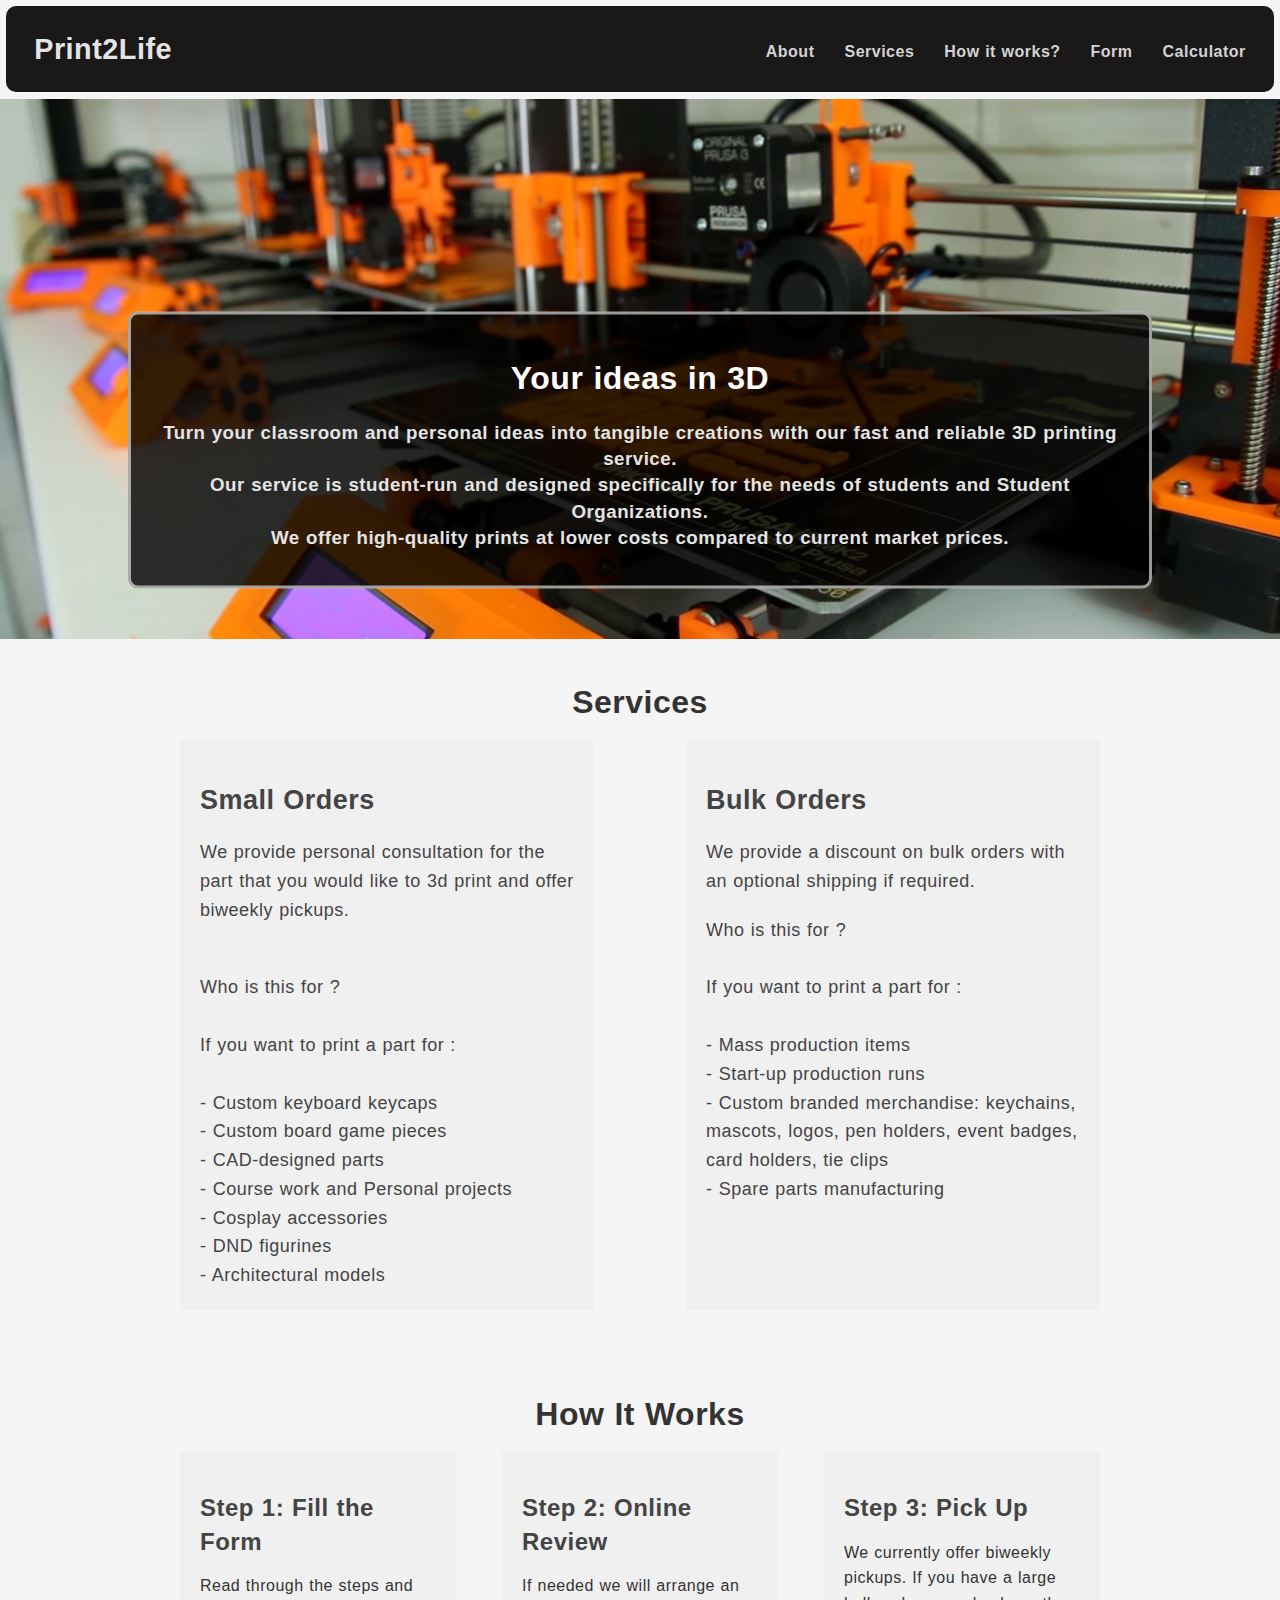
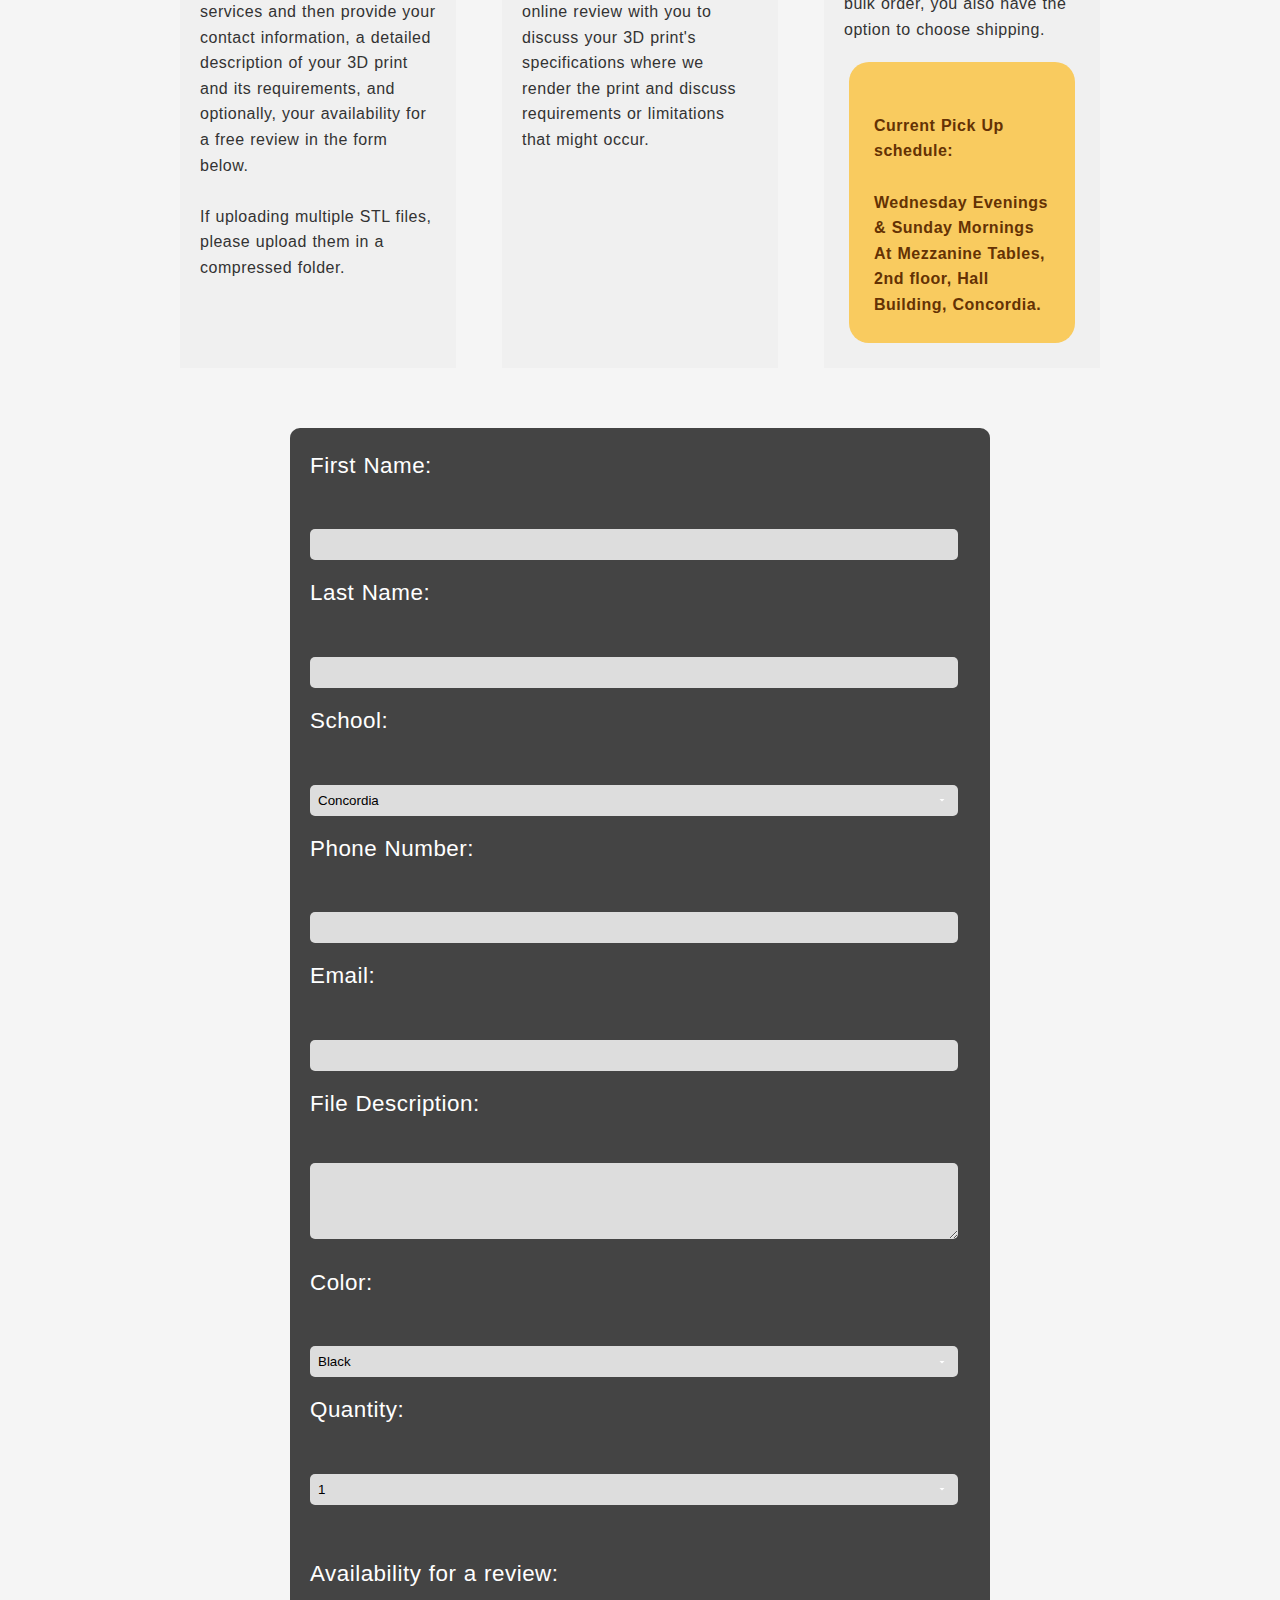
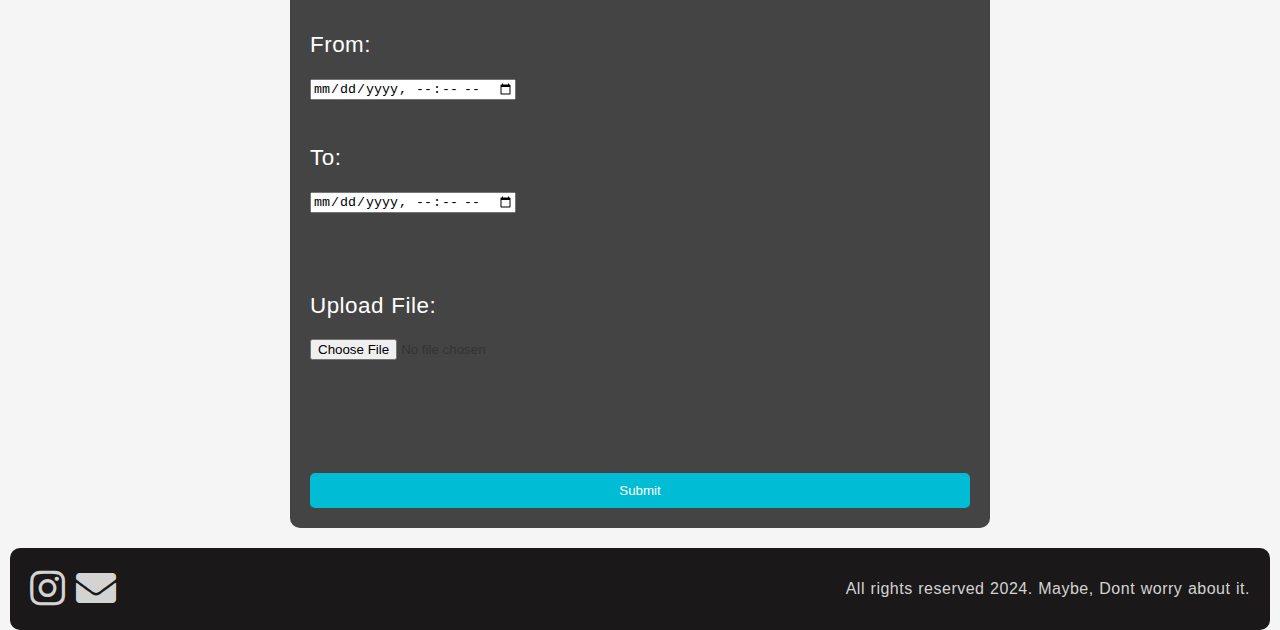
==== index.html @ 060867f3 "added letter spacing , fixed calculator algorithm" ====
<!DOCTYPE html>
<html>
  <head>
    <link rel="stylesheet" href="styles.css" />
    <link
      rel="stylesheet"
      href="https://cdnjs.cloudflare.com/ajax/libs/font-awesome/5.15.4/css/all.min.css"
    />
    <link
      style="border-radius: 20px"
      rel="icon"
      type="image/x-icon"
      href="/icon.png"
    />
    <title>Print2Life</title>
  </head>
  <body>
    <header class="header">
      <h1 class="logo"><a href="">Print2Life</a></h1>
      <ul class="main-nav">
        <li><a href="index.html#about">About</a></li>
        <li><a href="index.html#services">Services</a></li>
        <li><a href="index.html#how-it-works">How it works?</a></li>
        <li><a href="index.html#formfin">Form</a></li>
        <li><a href="calculator.html">Calculator</a></li>
      </ul>
    </header>

    <div class="bg-image" id="about"></div>

    <div class="bg-text">
      <h1 style="color: white">Your ideas in 3D</h1>
      <h3>
        Turn your classroom and personal ideas into tangible creations with our
        fast and reliable 3D printing service.
        <br />
        Our service is student-run and designed specifically for the needs of
        students and Student Organizations.
        <br />
        We offer high-quality prints at lower costs compared to current market
        prices.
      </h3>
    </div>

    <!-- add link to form-->
    <div class="container1" id="services">
      <h1 class="title">Services</h1>
      <div class="services-container">
        <div class="service">
          <h2>Small Orders</h2>
          <p class="service-para">
            We provide personal consultation for the part that you would like to
            3d print and offer biweekly pickups.
            <br /><br />
          </p>
          Who is this for ?<br /><br />
          If you want to print a part for :
<br><br>
          <ul>
            <li>- Custom keyboard keycaps</li>
            <li>- Custom board game pieces</li>
            <li>- CAD-designed parts</li>
            <li>- Course work and Personal projects</li>
            <li>- Cosplay accessories</li>
            <li>- DND figurines</li>
            <li>- Architectural models</li>
          </ul>
        </div>
        <div class="service">
          <h2>Bulk Orders</h2>
          <p class="service-para">
            We provide a discount on bulk orders with an optional shipping if
            required.
            <br />
          </p>
          Who is this for ?<br /><br />
          If you want to print a part for :
<br><br>
          <ul>
            <li>- Mass production items</li>
            <li>- Start-up production runs</li>
            <li>- Custom branded merchandise: keychains, mascots, logos, pen holders, event badges, card holders, tie clips</li>
            <li>- Spare parts manufacturing</li>
          </ul>
        </div>
      </div>
    </div>

    <div class="container2" id="how-it-works">
      <h1 class="title">How It Works</h1>
      <div class="steps-container">
        <div class="step">
          <h2>Step 1: Fill the Form</h2>
          <p class="step-para">
            Read through the steps and services and then provide your contact
            information, a detailed description of your 3D print and its
            requirements, and optionally, your availability for a free review in
            the form below. <br /><br />
            If uploading multiple STL files, please upload them in a compressed
            folder.
          </p>
        </div>
        <div class="step">
          <h2>Step 2: Online Review</h2>
          <p class="step-para">
            If needed we will arrange an online review with you to discuss your
            3D print's specifications where we render the print and discuss
            requirements or limitations that might occur.
          </p>
        </div>

        <div class="step">
          <h2>Step 3: Pick Up</h2>
          <p class="step-para">
            We currently offer biweekly pickups. If you have a large bulk order,
            you also have the option to choose shipping.
            <br />
          </p>

          <div class="pickup-hours">
            <br />
            Current Pick Up schedule:
            <br />
            <br />
            Wednesday Evenings
            <br />
            & Sunday Mornings
            <br />
            At Mezzanine Tables, 2nd floor, Hall Building, Concordia.
          </div>
        </div>
      </div>
    </div>

    <form
      action="https://formsubmit.co/emailpassthrough3@gmail.com"
      method="POST"
      enctype="multipart/form-data"
      id="formfin"
    >
      <label for="first_name">First Name:</label><br />
      <input type="text" id="first_name" name="first_name" required /><br />

      <label for="last_name">Last Name:</label><br />
      <input type="text" id="last_name" name="last_name" required /><br />

      <label for="school">School:</label><br />
      <select id="school" name="school" required>
        <option value="Concordia">Concordia</option>
        <option value="Mcgill">McGill</option>
        <option value="UDEM">UDEM</option>
        <option value="Other">Other</option>
        <option value="Not a student">Not a student</option></select
      ><br />

      <label for="phone">Phone Number:</label><br />
      <input type="tel" id="phone" name="phone" required /><br />

      <label for="email">Email:</label><br />
      <input type="email" id="email" name="email" required /><br />

      <label for="file_description">File Description:</label><br />
      <textarea
        id="file_description"
        name="file_description"
        rows="4"
      ></textarea
      ><br />

      <label for="color">Color:</label><br />
      <select id="color" name="color" required>
        <option value="Black">Black</option>
        <option value="White">White</option></select
      ><br />

      <label for="quantity">Quantity:</label><br />
      <select id="quantity" name="quantity" required>
        <option value="1">1</option>
        <option value="2">2</option>
        <option value="3">3</option>
        <option value="4">4</option>
        <option value="5">5</option>
        <!-- Add more options as needed --></select
      ><br />
      <br />
      <label for="time_slot_from">
        Availability for a review: <br /><br />From:</label
      >
      <input
        type="datetime-local"
        id="time_slot_from"
        name="time_slot_from"
        required
      /><br />
      <br />

      <label for="time_slot_to">To:</label>
      <input
        type="datetime-local"
        id="time_slot_to"
        name="time_slot_to"
        required
      /><br />
      <br /><br />
      <label for="file_upload">Upload File:</label>
      <input type="file" id="file_upload" name="file_upload" /><br />

      <br /><br /><br />
      <button type="submit">Submit</button>
    </form>

    <footer>
      <div class="footer-container">
        <div class="social-icons">
          <!--
          <a href="https://www.facebook.com/yourpage" target="_blank"
            ><i class="fab fa-facebook-square"></i
          ></a>

          <a href="https://www.linkedin.com/company/yourcompany" target="_blank"
            ><i class="fab fa-linkedin"></i
          ></a>
         -->
          <a href="https://www.instagram.com/print_2_life/" target="_blank"
            ><i class="fab fa-instagram"></i
          ></a>

          <a href="mailto:print2life2024@gmail.com"
            ><i class="fas fa-envelope"></i
          ></a>
        </div>
        <div class="additional-info">
          <p>All rights reserved 2024. Maybe, Dont worry about it.</p>
        </div>
      </div>
    </footer>
  </body>
</html>
---- styles.css ----
body,
html {
  height: 100%;
  margin: 0;
  font:sans-serif;
}


body {
  line-height: 1.6; /* Adjusts line spacing */
  letter-spacing: 0.5px; /* Adjusts letter spacing */
  word-spacing: 0.65px; /* Adjusts word spacing */
  font-family: Arial, sans-serif; /* Sets a default font */
}

/* Specific styles for headers */
h1, h2, h3 {
  line-height: 1.4;
  margin-bottom: 15px; /* Adds space below headers */
}

h1 {
  letter-spacing: 0.5px;
}

h2, h3 {
  letter-spacing: 0.5px;
}

/* Paragraph styles */
p, .service-para, .step-para {
  margin-bottom: 20px; /* Adds space below paragraphs */
}


.result{
  padding: 50px;
}
ul {
  list-style-type: disc; /* Ensures bullets are displayed */
  margin-left: 20px; /* Adds some indentation for better readability */
}

* {
  box-sizing: border-box;
}
ul {
  margin: 0;
  padding: 0;
  list-style: none;
}

.pickup-hours {
  background-color: #feb408a0;
  border-radius: 20px;
  margin: 5px;
  padding: 25px;
  font-weight: 900;
  color: rgb(100, 50, 4);
  max-width: 400px;
}

.container1 {
  max-width: 960px;
  margin: 0 auto;
  padding: 20px;
}

.title {
  text-align: center;
}

.services-container {
  display: flex;
  justify-content: space-between;
  flex-wrap: wrap;
}
h2 {
  color: #444;
}
.service {
  width: 45%;
  background-color: #f0f0f0;
  color: #444;
  font-size: 18px;
  padding: 20px;
  margin-bottom: 20px;
}

.container2 {
  max-width: 960px;
  margin: 0 auto;
  padding: 20px;
}

.title {
  text-align: center;
}

.steps-container {
  display: flex;
  justify-content: space-between;
  flex-wrap: wrap;
}

.step {
  width: 30%;
  background-color: #f0f0f0;
  padding: 20px;
  margin-bottom: 20px;
}

.step-para {
  margin-top: 10px;
  
}

@media screen and (max-width: 1200px) {
  .step {
    width: 100%;
    font-size: 125%;
  }
  body {
    font-size: 125%;
  }
  form {
    font-size: 140%;
  }
}

@media screen and (max-width: 1200px) {
  .service {
    width: 100%;
    font-size: 125%;
  }
  body {
    font-size: 125%;
  }
  form {
    font-size: 140%;
  }
}

h3,
a {
  color: #e4e4e4;
}

a {
  text-decoration: none;
}
/* Footer */

.footer-container {
  display: flex;
  justify-content: space-between;
  align-items: center;
  background-color: #1a1818;
  padding: 20px;
  border-radius: 10px;
  margin: 10px;
}

.social-icons {
  display: flex;
}

.social-icons a {
  margin-right: 10px;
}

.additional-info {
  color: #d3d3d3;
}

.footer-container p {
  margin: 5px 0;
}

.social-icons i {
  font-size: 40px; /* Increase font size for bigger icons */
  color: #d3d3d3;
}

.footer-container a {
  text-decoration: none;
  color: #d3d3d3;
}

.footer-container a:hover {
  color: #b6c0cc;
}

/* NavBar */

.logo {
  margin: 0;
  font-size: 1.8em;
}

.main-nav {
  margin-top: 5px;
}
.logo a,
.main-nav a {
  padding: 10px 15px;
  text-align: center;
  display: block;
}

.main-nav a {
  color: #d3d3d3;
  font-size: 1em;
  font-weight: bold;
}

.main-nav a:hover {
  color: #b6c0cc;
}

.header {
  background-color: #1a1818;
  border-radius: 10px;
  padding: 1%;
  margin: 0.5%;
}

/*About page*/

.bg-image {
  /* The image used */
  background-image: url("./about-bg.png");



  /* Full height */
  height: 60%;

  /* Center and scale the image nicely */
  background-position: center;
  background-repeat: no-repeat;
  background-size: cover;
}

.bg-text {
  background-color: rgb(0, 0, 0); /* Fallback color */
  background-color: rgba(0, 0, 0, 0.8); /* Black w/opacity/see-through */
  color: rgba(255, 255, 255, 0.424);
  font-weight: bold;
  border-radius: 10px;
  border: 3px solid #f1f1f1a2;
  position: absolute;
  top: 50%;
  left: 50%;
  transform: translate(-50%, -50%);
  z-index: 2;
  width: 80%;
  padding: 20px;
  text-align: center;
}

/* Services */

.services {
  background-color: rgb(128, 240, 240);
  height: 400px;
  color: rgba(255, 255, 255, 0.424);
}

.container {
  display: flex;
  flex-wrap: wrap;
}
.box {
  flex: 1; /* Equal width for all boxes */
  height: 200px; /* Adjust height as needed */
  margin: 10px; /* Adjust spacing between boxes */
  background-color: #ccc;
  display: flex; /* To center text */
  justify-content: center; /* Center horizontally */
  align-items: center; /* Center vertically */
}

.how-it-works {
  background-color: rgb(128, 240, 163);
  height: 400px;
}

.form {
  background-color: rgb(175, 128, 240);
  height: 400px;
}

.contact-us {
  background-color: rgb(240, 186, 128);
  height: 200px;
}

/* ================================= 
  Media Queries
==================================== */

@media (min-width: 769px) {
  .header,
  .main-nav {
    display: flex;
  }
  .header {
    flex-direction: column;
    align-items: center;
    .header {
      width: 80%;
      margin: 0 auto;
      max-width: 1150px;
    }
  }
  form{
    font-size: 140%;
  }
}

@media (min-width: 1025px) {
  .header {
    flex-direction: row;
    justify-content: space-between;
  }
}

body {
  font-family: Arial, sans-serif;
  background-color: #f5f5f5; /* Off-white background */
  color: #333; /* Dark grey text */
  margin: 0;
  padding: 0;
}

form {
  min-width: 450px;
  max-width: 700px;
  margin: 20px auto;
  padding: 20px;
  background-color: #444; /* Dark grey form background */
  height: auto;
  border-radius: 10px;
}

form label {
  display: block;
  margin-bottom: 5px;
  color: #fff; /* White labels */
}

form input[type="text"],
form input[type="email"],
form input[type="tel"],
form select,
form textarea {
  width: calc(100% - 12px);
  padding: 8px;
  margin-bottom: 15px;
  border: none;
  border-radius: 5px;
  background-color: #ddd; /* Light grey input background */
}

form select {
  appearance: none;
  -webkit-appearance: none;
  -moz-appearance: none;
  background-image: url("data:image/svg+xml;charset=utf-8,%3Csvg xmlns='http://www.w3.org/2000/svg' width='12' height='12' viewBox='0 0 24 24' fill='%23ffffff'%3E%3Cpath d='M7 10l5 5 5-5z'/%3E%3C/svg%3E");
  background-repeat: no-repeat;
  background-position: right 10px center;
}

form textarea {
  resize: vertical;
}

form input[type="file"] {
  width: calc(100% - 8px);
}

form button {
  display: block;
  width: 100%;
  padding: 10px;
  border: none;
  border-radius: 5px;
  background-color: #00bcd4; /* Cyan button color */
  color: #fff; /* White button text */
  cursor: pointer;
}

form button:hover {
  background-color: #0097a7; /* Darker cyan on hover */
}

.g-recaptcha {
  margin-bottom: 15px;
}
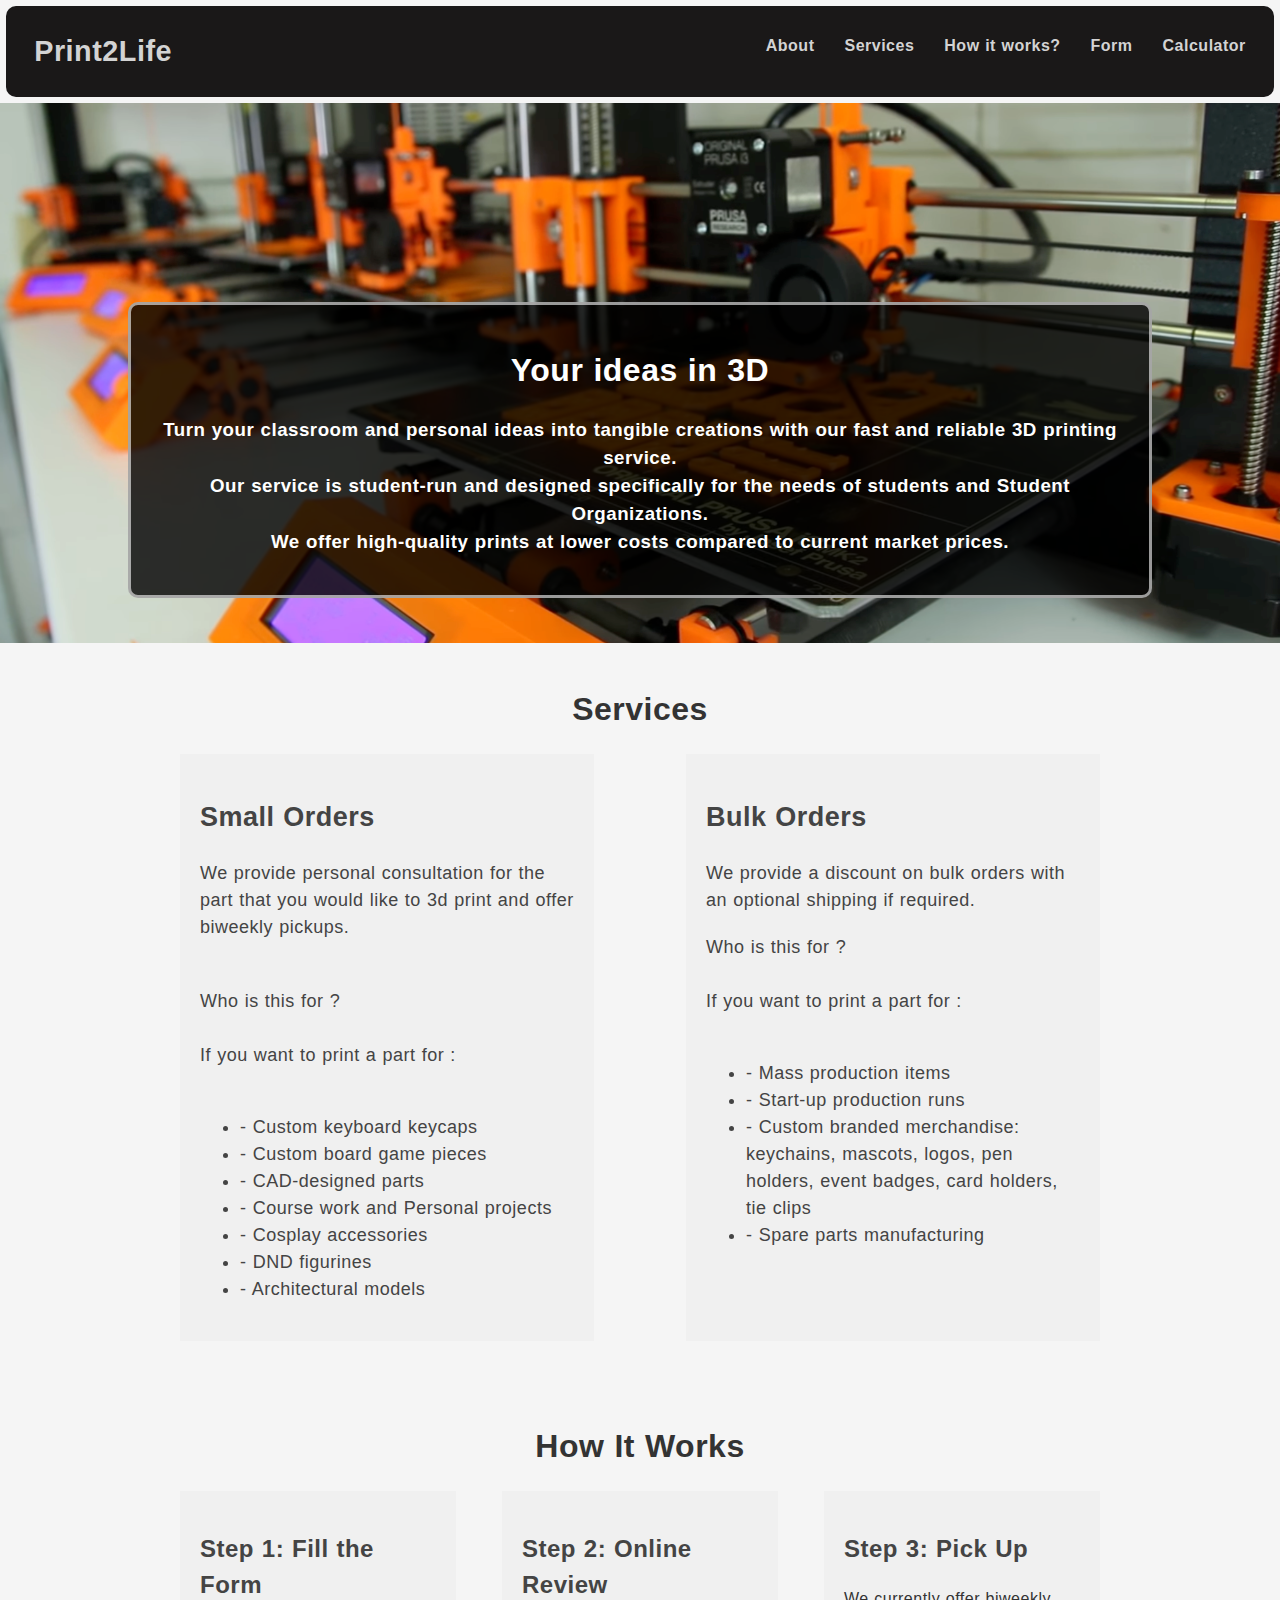
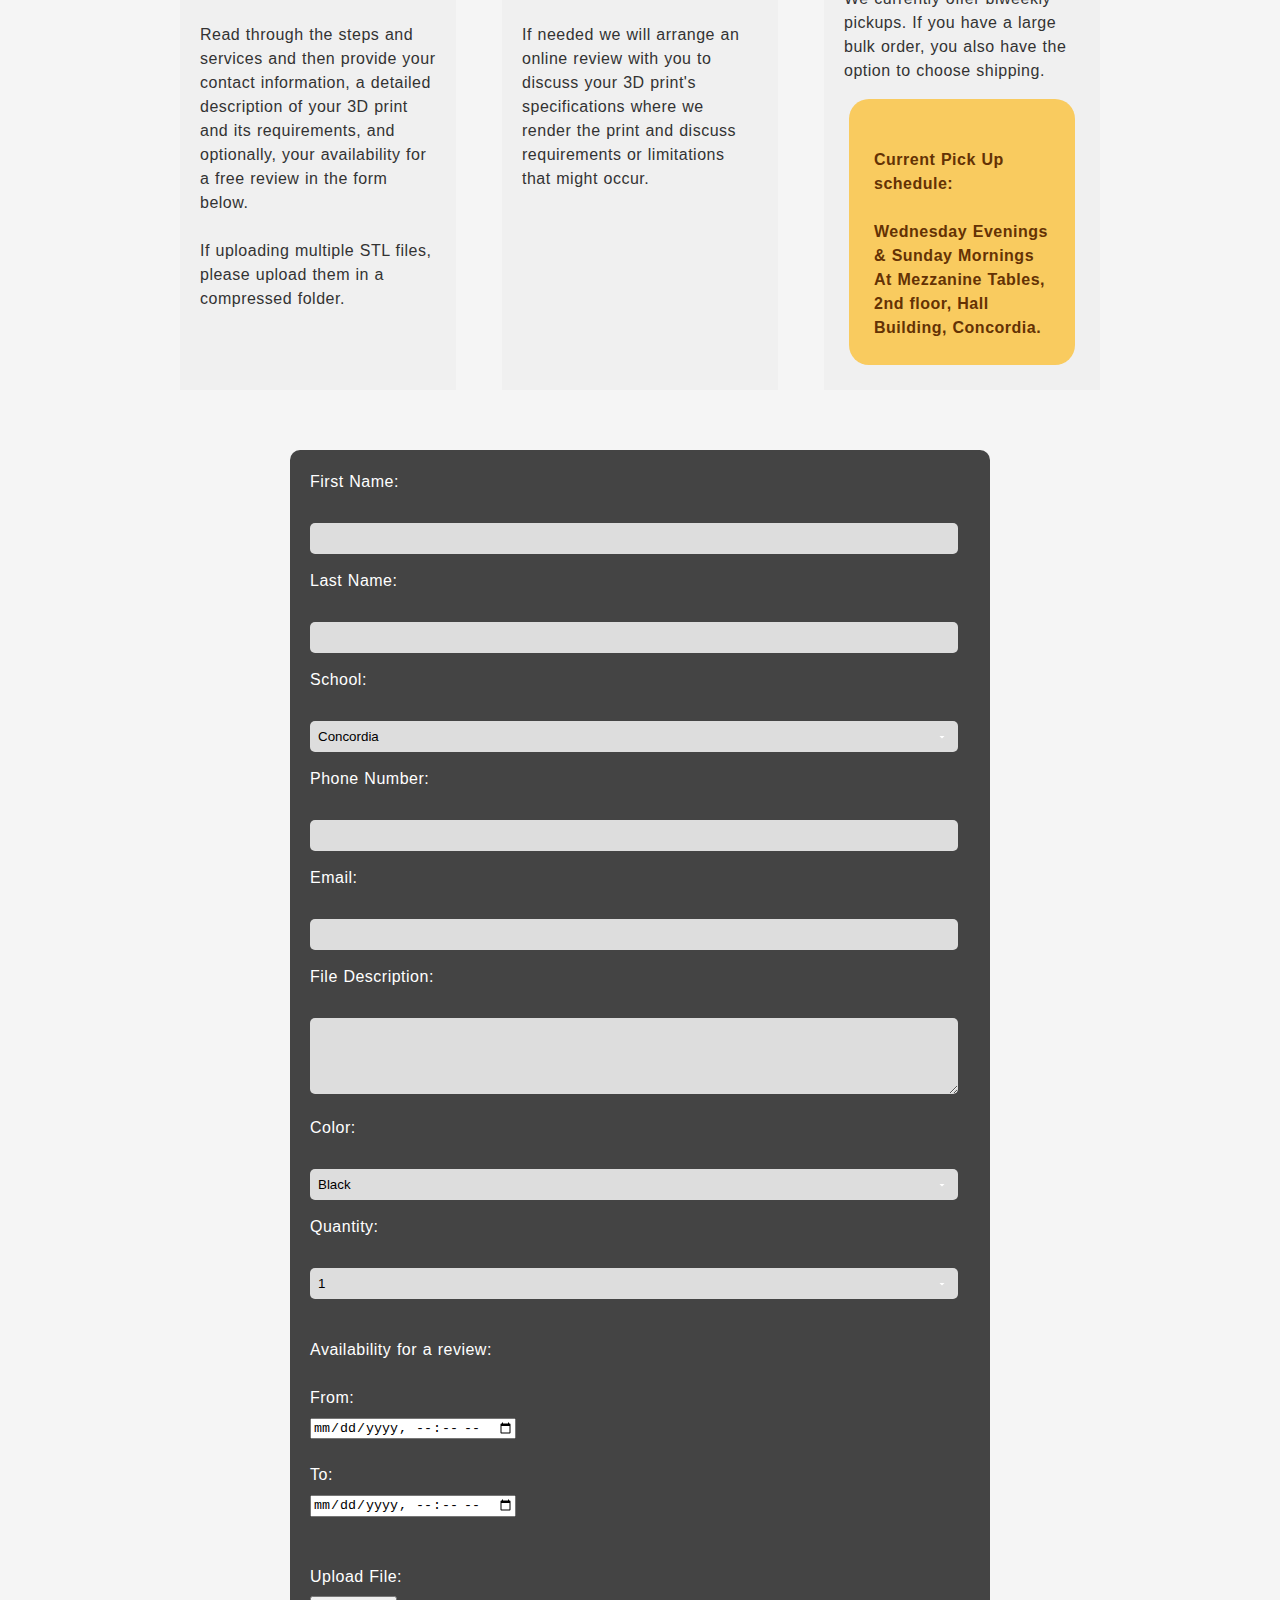
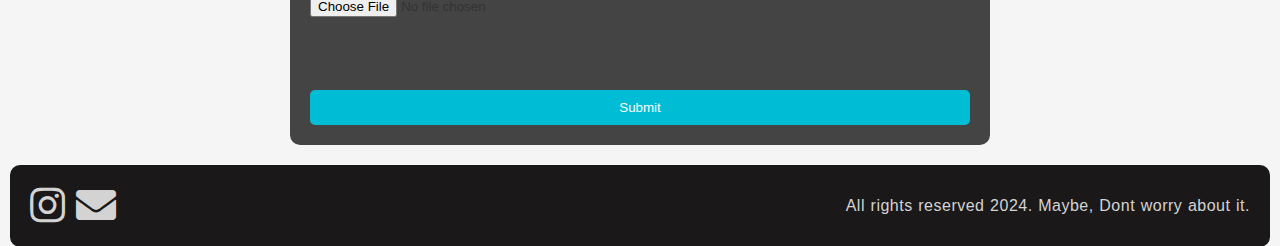
==== commit 63c50f07: "fixed everything bruh" ====
--- a/index.html
+++ b/index.html
@@ -17,7 +17,7 @@
   <body>
     <header class="header">
       <h1 class="logo"><a href="">Print2Life</a></h1>
-      <ul class="main-nav">
+      <ul class="main-nav" id="navbar-list">
         <li><a href="index.html#about">About</a></li>
         <li><a href="index.html#services">Services</a></li>
         <li><a href="index.html#how-it-works">How it works?</a></li>
@@ -30,7 +30,7 @@
 
     <div class="bg-text">
       <h1 style="color: white">Your ideas in 3D</h1>
-      <h3>
+      <h3 id="intro-para">
         Turn your classroom and personal ideas into tangible creations with our
         fast and reliable 3D printing service.
         <br />
--- a/styles.css
+++ b/styles.css
@@ -1,53 +1,204 @@
+/* Reset and global styles */
+*,
+*::before,
+*::after {
+  box-sizing: border-box;
+}
+
+#intro-para{
+  color: white;
+}
+
+#navbar-list{
+  list-style-type: none;
+}
+
+#calculator-form{
+  min-width: 400px;
+  padding: 50px;
+}
+
+.result{
+  padding: 20px;
+}
+
 body,
 html {
   height: 100%;
   margin: 0;
-  font:sans-serif;
-}
-
-
-body {
-  line-height: 1.6; /* Adjusts line spacing */
-  letter-spacing: 0.5px; /* Adjusts letter spacing */
-  word-spacing: 0.65px; /* Adjusts word spacing */
-  font-family: Arial, sans-serif; /* Sets a default font */
-}
-
-/* Specific styles for headers */
-h1, h2, h3 {
-  line-height: 1.4;
-  margin-bottom: 15px; /* Adds space below headers */
-}
-
-h1 {
+  font-family: Arial, sans-serif;
+  line-height: 1.5;
   letter-spacing: 0.5px;
-}
-
-h2, h3 {
-  letter-spacing: 0.5px;
-}
-
-/* Paragraph styles */
-p, .service-para, .step-para {
-  margin-bottom: 20px; /* Adds space below paragraphs */
-}
-
-
-.result{
-  padding: 50px;
-}
-ul {
-  list-style-type: disc; /* Ensures bullets are displayed */
-  margin-left: 20px; /* Adds some indentation for better readability */
-}
-
-* {
-  box-sizing: border-box;
-}
-ul {
+  word-spacing: 0.65px;
+  background-color: #f5f5f5;
+  color: #333;
+}
+
+/* Header */
+.header {
+  background-color: #1a1818;
+  border-radius: 10px;
+  padding: 1%;
+  margin: 0.5%;
+  display: flex;
+  justify-content: space-between;
+  align-items: center;
+}
+
+.logo {
   margin: 0;
-  padding: 0;
-  list-style: none;
+  font-size: 1.8em;
+}
+
+.logo a,
+.main-nav a {
+  padding: 10px 15px;
+  text-align: center;
+  display: block;
+  color: #d3d3d3;
+  font-size: 1em;
+  font-weight: bold;
+  text-decoration: none;
+}
+
+.main-nav a:hover {
+  color: #b6c0cc;
+}
+
+/* Main Navigation */
+.main-nav {
+  margin-top: 5px;
+  display: flex;
+}
+
+/* Footer */
+.footer-container {
+  display: flex;
+  justify-content: space-between;
+  align-items: center;
+  background-color: #1a1818;
+  padding: 20px;
+  border-radius: 10px;
+  margin: 10px;
+}
+
+.social-icons {
+  display: flex;
+}
+
+.social-icons a {
+  margin-right: 10px;
+  color: #d3d3d3;
+  text-decoration: none;
+}
+
+.social-icons a:hover {
+  color: #b6c0cc;
+}
+
+.additional-info {
+  color: #d3d3d3;
+}
+
+.footer-container p {
+  margin: 5px 0;
+}
+
+.social-icons i {
+  font-size: 40px;
+  color: #d3d3d3;
+}
+
+.footer-container a {
+  text-decoration: none;
+  color: #d3d3d3;
+}
+
+.footer-container a:hover {
+  color: #b6c0cc;
+}
+
+/* About Section */
+.bg-image {
+  background-image: url("./about-bg.png");
+  height: 60%;
+  background-position: center;
+  background-repeat: no-repeat;
+  background-size: cover;
+}
+
+.bg-text {
+  background-color: rgba(0, 0, 0, 0.8);
+  color: rgba(255, 255, 255, 0.424);
+  font-weight: bold;
+  border-radius: 10px;
+  border: 3px solid #f1f1f1a2;
+  position: absolute;
+  top: 50%;
+  left: 50%;
+  transform: translate(-50%, -50%);
+  z-index: 2;
+  width: 80%;
+  padding: 20px;
+  text-align: center;
+}
+
+/* Container Styles */
+.container1,
+.container2 {
+  max-width: 960px;
+  margin: 0 auto;
+  padding: 20px;
+}
+
+.title {
+  text-align: center;
+}
+
+/* Services */
+.services-container {
+  display: flex;
+  justify-content: space-between;
+  flex-wrap: wrap;
+}
+
+.service {
+  width: 45%;
+  background-color: #f0f0f0;
+  color: #444;
+  font-size: 18px;
+  padding: 20px;
+  margin-bottom: 20px;
+}
+
+.service h2 {
+  color: #444;
+}
+
+.service-para {
+  margin-bottom: 20px;
+}
+
+/* How It Works Section */
+.steps-container {
+  display: flex;
+  justify-content: space-between;
+  flex-wrap: wrap;
+}
+
+.step {
+  width: 30%;
+  background-color: #f0f0f0;
+  padding: 20px;
+  margin-bottom: 20px;
+}
+
+.step h2 {
+  color: #444;
+}
+
+.step-para {
+  margin-top: 10px;
 }
 
 .pickup-hours {
@@ -60,294 +211,20 @@
   max-width: 400px;
 }
 
-.container1 {
-  max-width: 960px;
-  margin: 0 auto;
-  padding: 20px;
-}
-
-.title {
-  text-align: center;
-}
-
-.services-container {
-  display: flex;
-  justify-content: space-between;
-  flex-wrap: wrap;
-}
-h2 {
-  color: #444;
-}
-.service {
-  width: 45%;
-  background-color: #f0f0f0;
-  color: #444;
-  font-size: 18px;
-  padding: 20px;
-  margin-bottom: 20px;
-}
-
-.container2 {
-  max-width: 960px;
-  margin: 0 auto;
-  padding: 20px;
-}
-
-.title {
-  text-align: center;
-}
-
-.steps-container {
-  display: flex;
-  justify-content: space-between;
-  flex-wrap: wrap;
-}
-
-.step {
-  width: 30%;
-  background-color: #f0f0f0;
-  padding: 20px;
-  margin-bottom: 20px;
-}
-
-.step-para {
-  margin-top: 10px;
-  
-}
-
-@media screen and (max-width: 1200px) {
-  .step {
-    width: 100%;
-    font-size: 125%;
-  }
-  body {
-    font-size: 125%;
-  }
-  form {
-    font-size: 140%;
-  }
-}
-
-@media screen and (max-width: 1200px) {
-  .service {
-    width: 100%;
-    font-size: 125%;
-  }
-  body {
-    font-size: 125%;
-  }
-  form {
-    font-size: 140%;
-  }
-}
-
-h3,
-a {
-  color: #e4e4e4;
-}
-
-a {
-  text-decoration: none;
-}
-/* Footer */
-
-.footer-container {
-  display: flex;
-  justify-content: space-between;
-  align-items: center;
-  background-color: #1a1818;
-  padding: 20px;
-  border-radius: 10px;
-  margin: 10px;
-}
-
-.social-icons {
-  display: flex;
-}
-
-.social-icons a {
-  margin-right: 10px;
-}
-
-.additional-info {
-  color: #d3d3d3;
-}
-
-.footer-container p {
-  margin: 5px 0;
-}
-
-.social-icons i {
-  font-size: 40px; /* Increase font size for bigger icons */
-  color: #d3d3d3;
-}
-
-.footer-container a {
-  text-decoration: none;
-  color: #d3d3d3;
-}
-
-.footer-container a:hover {
-  color: #b6c0cc;
-}
-
-/* NavBar */
-
-.logo {
-  margin: 0;
-  font-size: 1.8em;
-}
-
-.main-nav {
-  margin-top: 5px;
-}
-.logo a,
-.main-nav a {
-  padding: 10px 15px;
-  text-align: center;
-  display: block;
-}
-
-.main-nav a {
-  color: #d3d3d3;
-  font-size: 1em;
-  font-weight: bold;
-}
-
-.main-nav a:hover {
-  color: #b6c0cc;
-}
-
-.header {
-  background-color: #1a1818;
-  border-radius: 10px;
-  padding: 1%;
-  margin: 0.5%;
-}
-
-/*About page*/
-
-.bg-image {
-  /* The image used */
-  background-image: url("./about-bg.png");
-
-
-
-  /* Full height */
-  height: 60%;
-
-  /* Center and scale the image nicely */
-  background-position: center;
-  background-repeat: no-repeat;
-  background-size: cover;
-}
-
-.bg-text {
-  background-color: rgb(0, 0, 0); /* Fallback color */
-  background-color: rgba(0, 0, 0, 0.8); /* Black w/opacity/see-through */
-  color: rgba(255, 255, 255, 0.424);
-  font-weight: bold;
-  border-radius: 10px;
-  border: 3px solid #f1f1f1a2;
-  position: absolute;
-  top: 50%;
-  left: 50%;
-  transform: translate(-50%, -50%);
-  z-index: 2;
-  width: 80%;
-  padding: 20px;
-  text-align: center;
-}
-
-/* Services */
-
-.services {
-  background-color: rgb(128, 240, 240);
-  height: 400px;
-  color: rgba(255, 255, 255, 0.424);
-}
-
-.container {
-  display: flex;
-  flex-wrap: wrap;
-}
-.box {
-  flex: 1; /* Equal width for all boxes */
-  height: 200px; /* Adjust height as needed */
-  margin: 10px; /* Adjust spacing between boxes */
-  background-color: #ccc;
-  display: flex; /* To center text */
-  justify-content: center; /* Center horizontally */
-  align-items: center; /* Center vertically */
-}
-
-.how-it-works {
-  background-color: rgb(128, 240, 163);
-  height: 400px;
-}
-
-.form {
-  background-color: rgb(175, 128, 240);
-  height: 400px;
-}
-
-.contact-us {
-  background-color: rgb(240, 186, 128);
-  height: 200px;
-}
-
-/* ================================= 
-  Media Queries
-==================================== */
-
-@media (min-width: 769px) {
-  .header,
-  .main-nav {
-    display: flex;
-  }
-  .header {
-    flex-direction: column;
-    align-items: center;
-    .header {
-      width: 80%;
-      margin: 0 auto;
-      max-width: 1150px;
-    }
-  }
-  form{
-    font-size: 140%;
-  }
-}
-
-@media (min-width: 1025px) {
-  .header {
-    flex-direction: row;
-    justify-content: space-between;
-  }
-}
-
-body {
-  font-family: Arial, sans-serif;
-  background-color: #f5f5f5; /* Off-white background */
-  color: #333; /* Dark grey text */
-  margin: 0;
-  padding: 0;
-}
-
+/* Form */
 form {
   min-width: 450px;
   max-width: 700px;
   margin: 20px auto;
   padding: 20px;
-  background-color: #444; /* Dark grey form background */
-  height: auto;
+  background-color: #444;
   border-radius: 10px;
 }
 
 form label {
   display: block;
   margin-bottom: 5px;
-  color: #fff; /* White labels */
+  color: #fff;
 }
 
 form input[type="text"],
@@ -360,7 +237,7 @@
   margin-bottom: 15px;
   border: none;
   border-radius: 5px;
-  background-color: #ddd; /* Light grey input background */
+  background-color: #ddd;
 }
 
 form select {
@@ -386,15 +263,32 @@
   padding: 10px;
   border: none;
   border-radius: 5px;
-  background-color: #00bcd4; /* Cyan button color */
-  color: #fff; /* White button text */
+  background-color: #00bcd4;
+  color: #fff;
   cursor: pointer;
 }
 
 form button:hover {
-  background-color: #0097a7; /* Darker cyan on hover */
+  background-color: #0097a7;
 }
 
 .g-recaptcha {
   margin-bottom: 15px;
 }
+
+/* Media Queries */
+@media (max-width: 1200px) {
+  .step,
+  .service {
+    width: 100%;
+    font-size: 125%;
+  }
+
+  body {
+    font-size: 125%;
+  }
+
+  form {
+    font-size: 140%;
+  }
+}
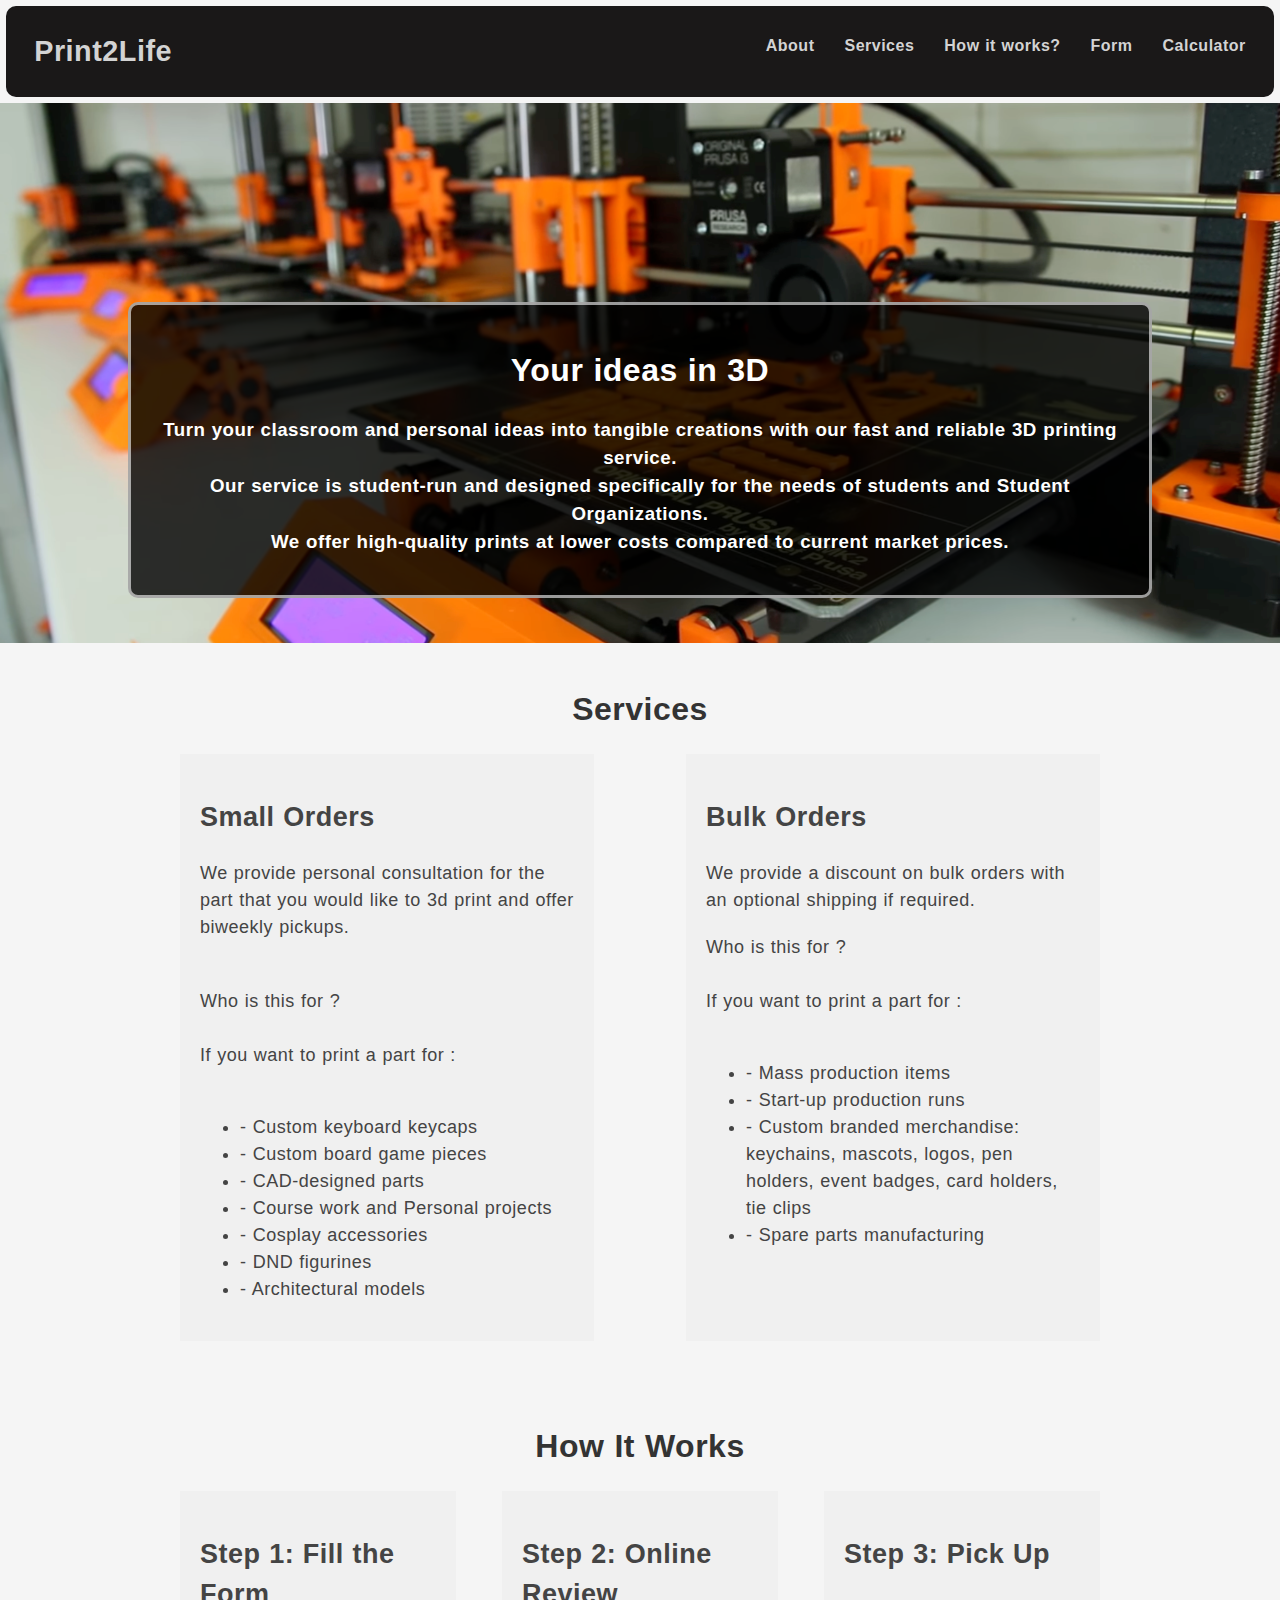
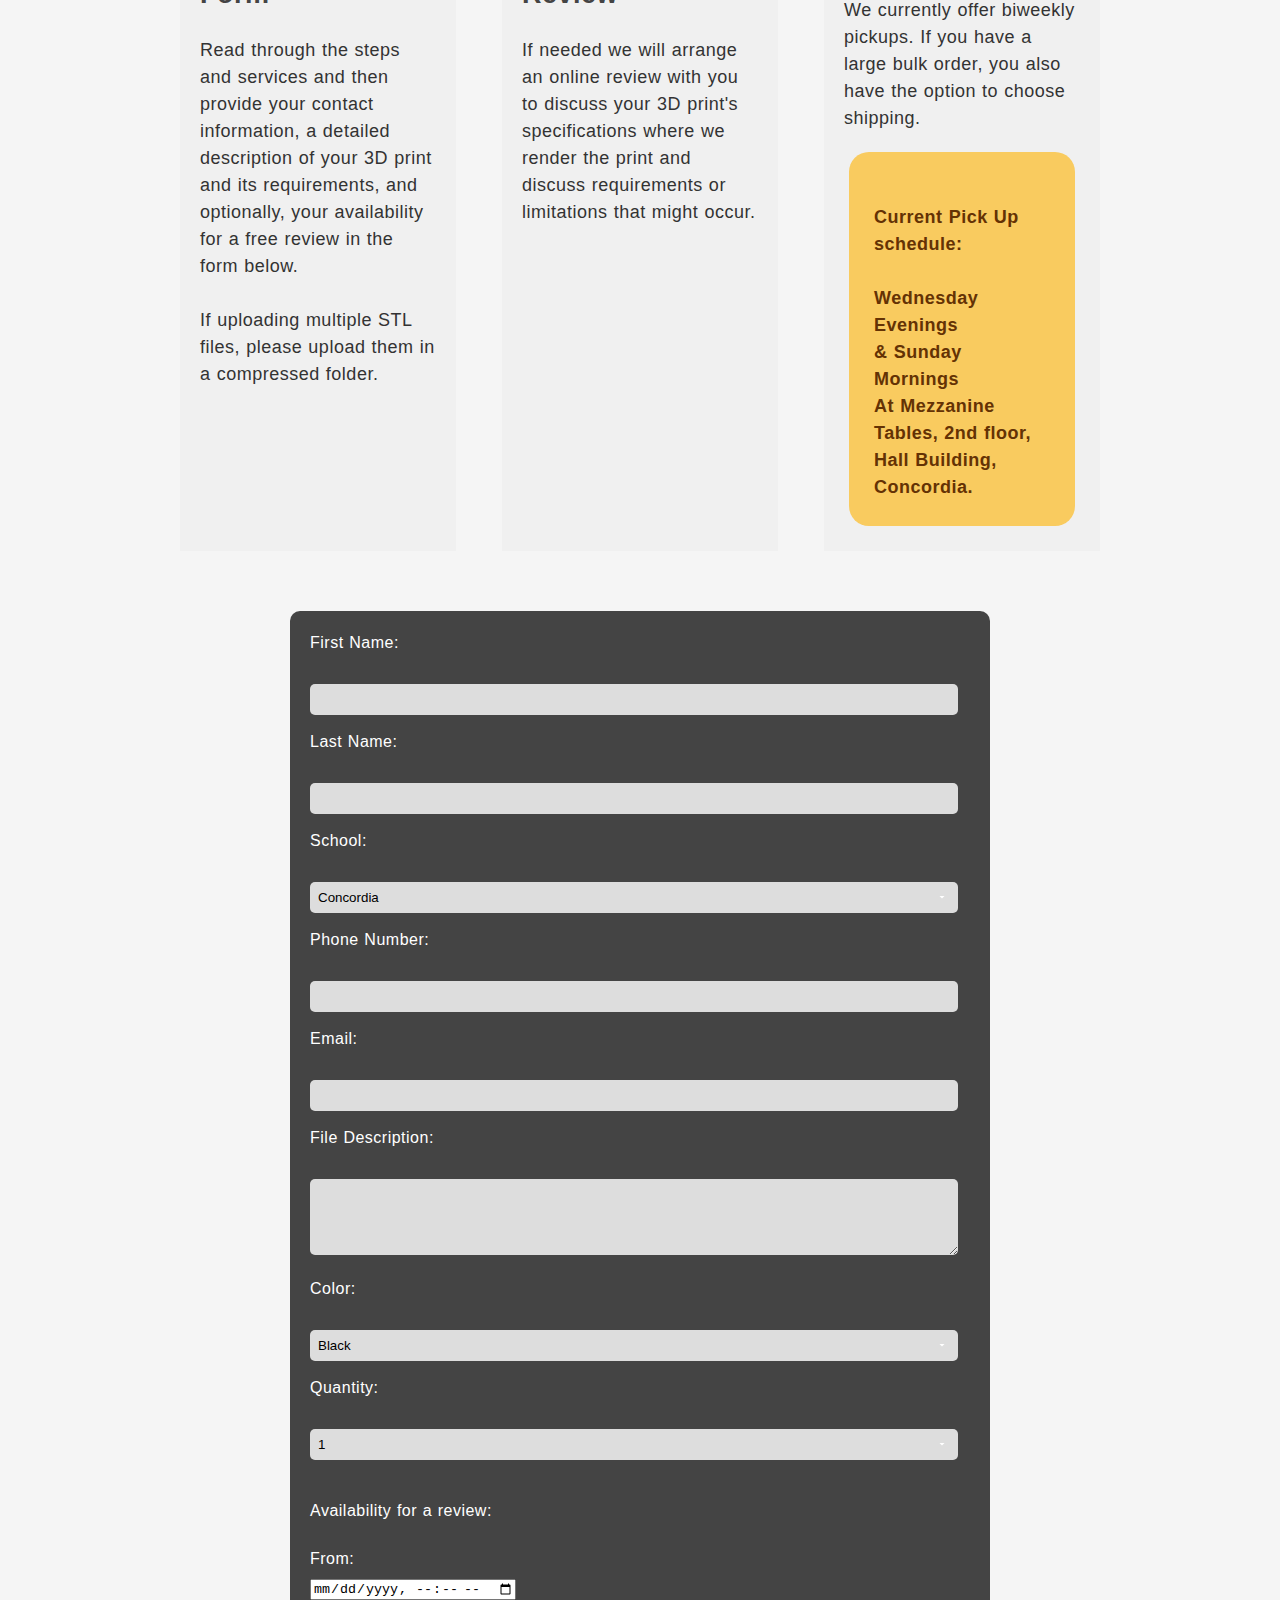
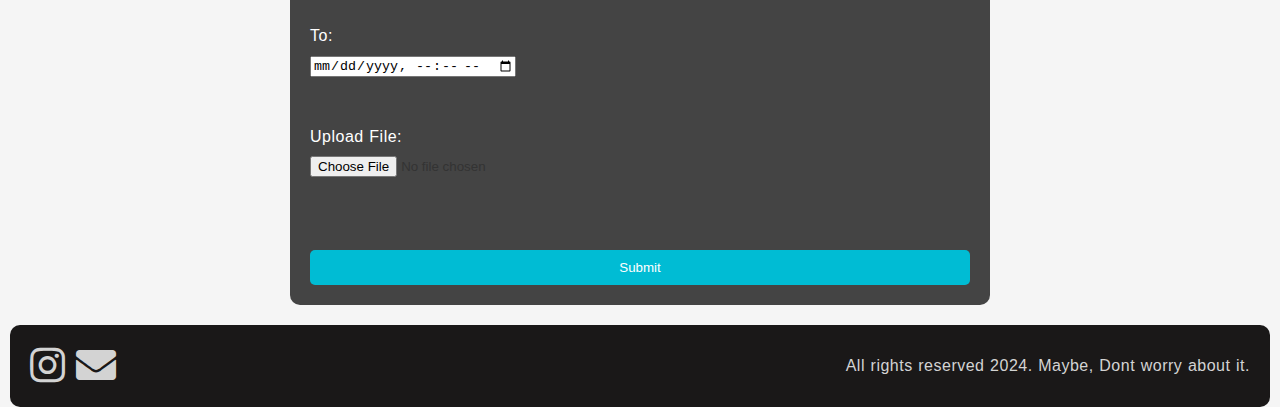
==== commit 4829d949: "yeah" ====
--- a/index.html
+++ b/index.html
@@ -91,7 +91,7 @@
       <div class="steps-container">
         <div class="step">
           <h2>Step 1: Fill the Form</h2>
-          <p class="step-para">
+          <p class="service-para">
             Read through the steps and services and then provide your contact
             information, a detailed description of your 3D print and its
             requirements, and optionally, your availability for a free review in
@@ -102,7 +102,7 @@
         </div>
         <div class="step">
           <h2>Step 2: Online Review</h2>
-          <p class="step-para">
+          <p class="service-para">
             If needed we will arrange an online review with you to discuss your
             3D print's specifications where we render the print and discuss
             requirements or limitations that might occur.
@@ -111,7 +111,7 @@
 
         <div class="step">
           <h2>Step 3: Pick Up</h2>
-          <p class="step-para">
+          <p class="service-para">
             We currently offer biweekly pickups. If you have a large bulk order,
             you also have the option to choose shipping.
             <br />
--- a/styles.css
+++ b/styles.css
@@ -177,6 +177,7 @@
 
 .service-para {
   margin-bottom: 20px;
+  font-size: 18px;
 }
 
 /* How It Works Section */
@@ -191,6 +192,7 @@
   background-color: #f0f0f0;
   padding: 20px;
   margin-bottom: 20px;
+  font-size: 18px;
 }
 
 .step h2 {
@@ -199,6 +201,7 @@
 
 .step-para {
   margin-top: 10px;
+
 }
 
 .pickup-hours {
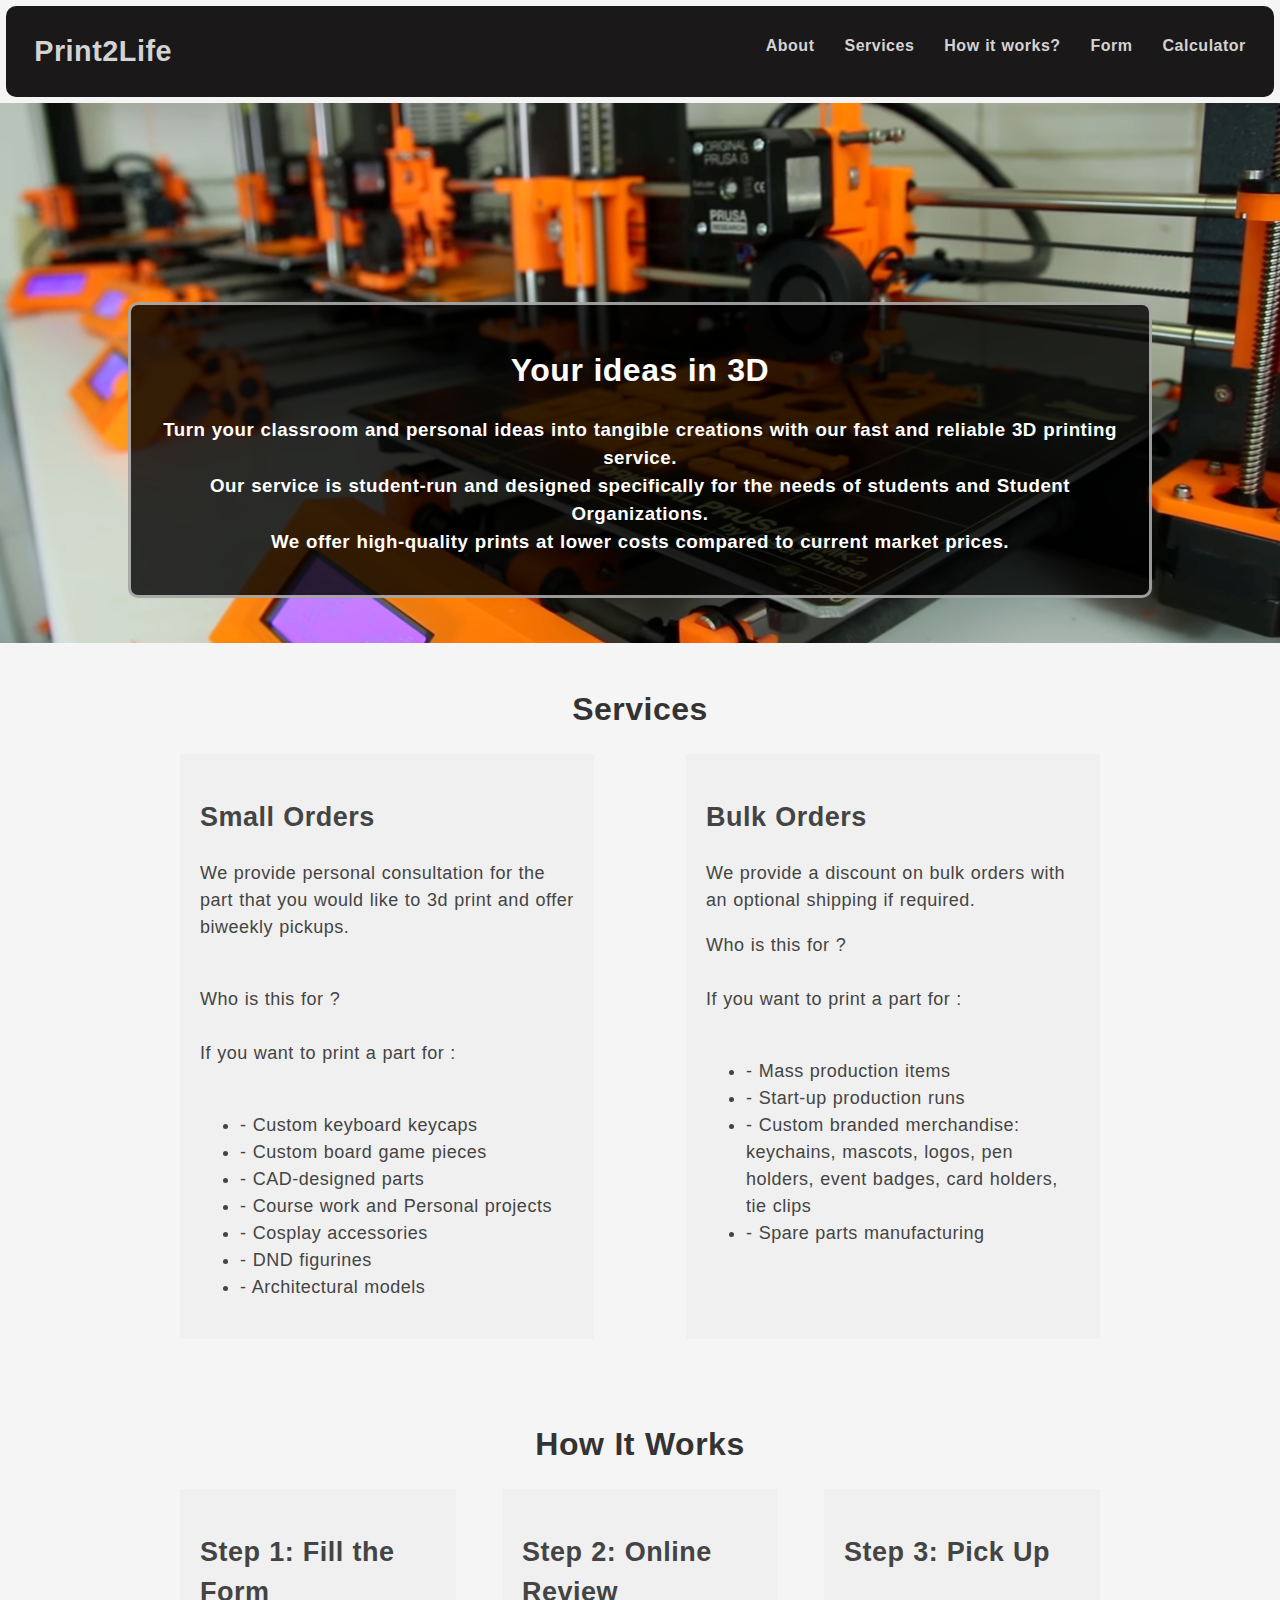
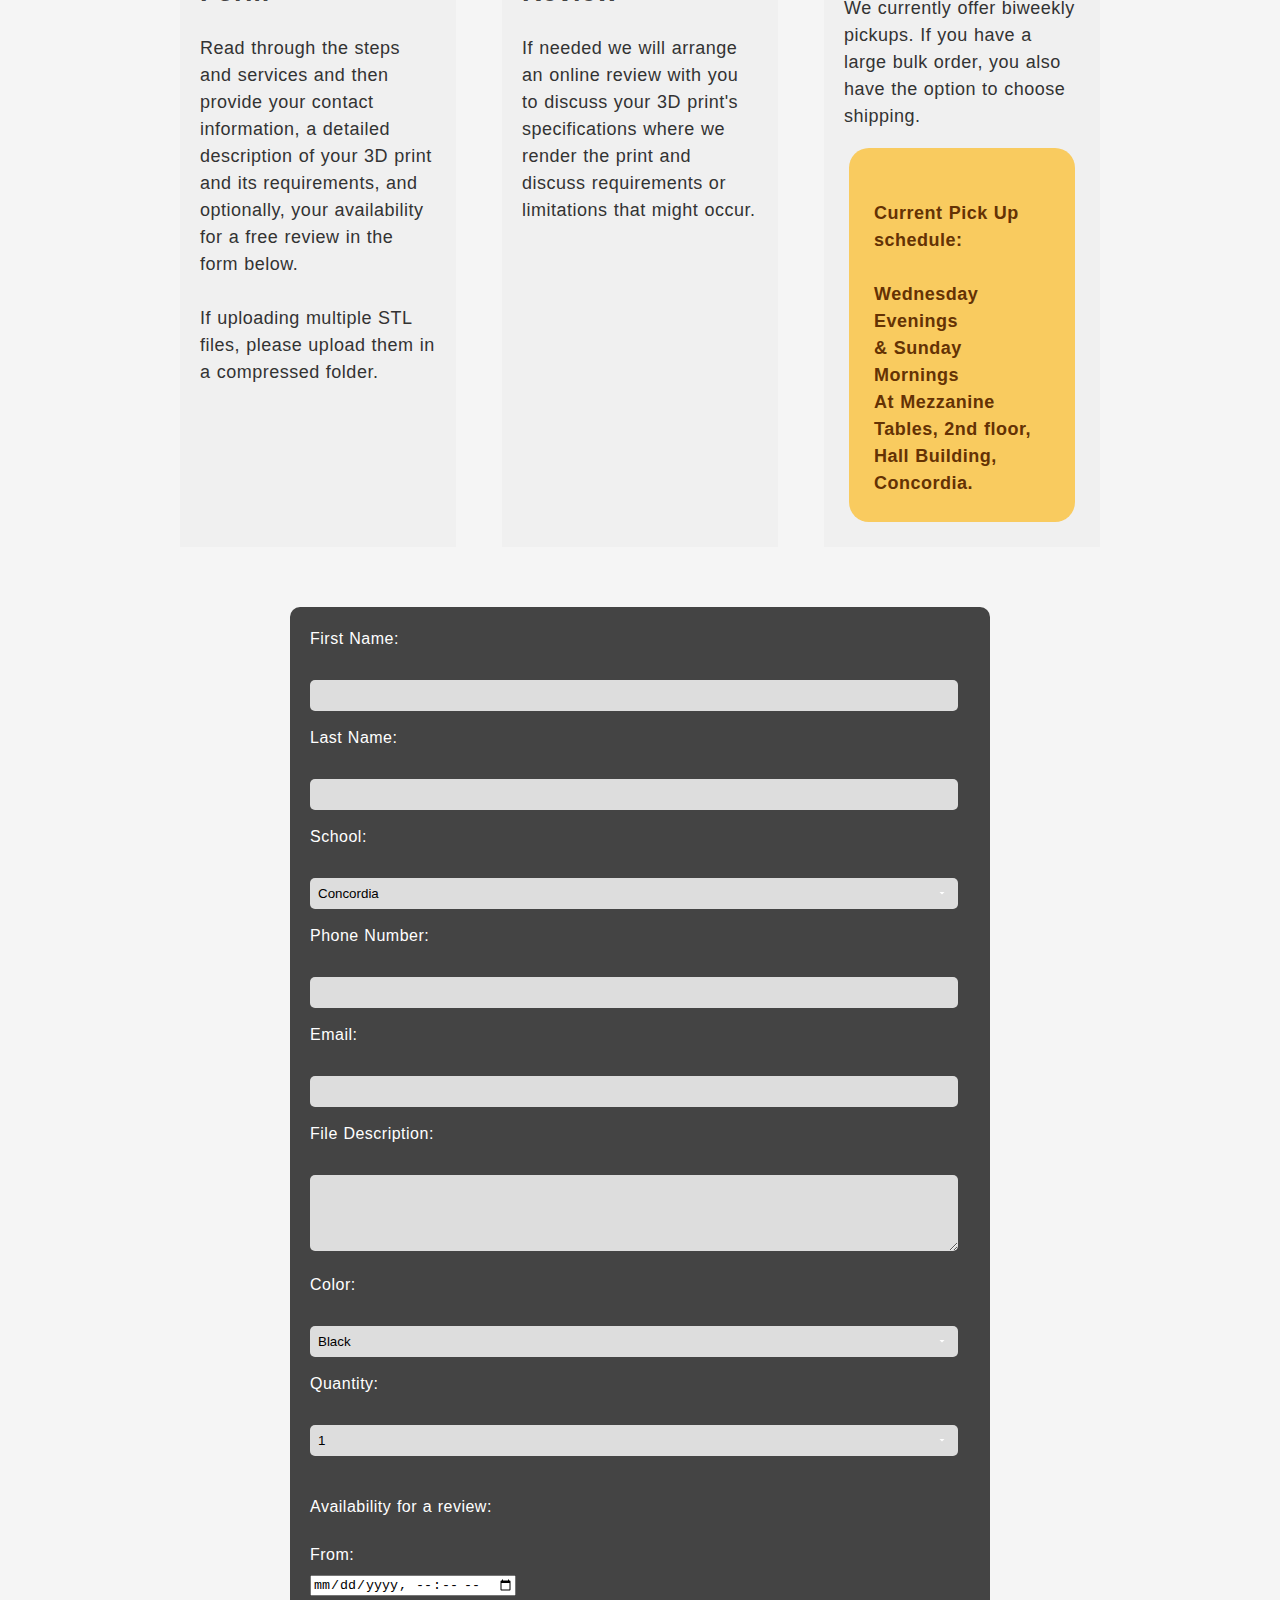
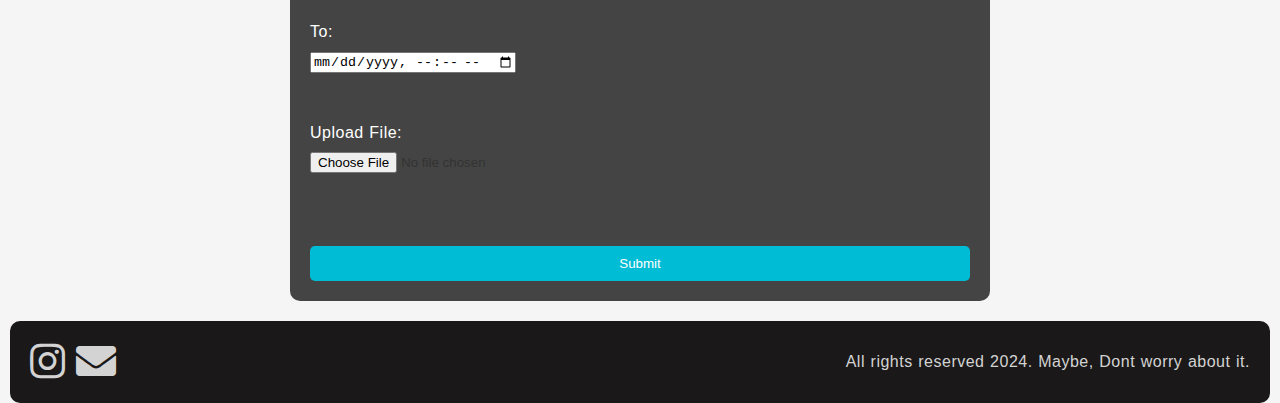
==== commit c4abd1f5: "working on making it mobile friendly" ====
--- a/index.html
+++ b/index.html
@@ -48,7 +48,7 @@
       <div class="services-container">
         <div class="service">
           <h2>Small Orders</h2>
-          <p class="service-para">
+          <p>
             We provide personal consultation for the part that you would like to
             3d print and offer biweekly pickups.
             <br /><br />
@@ -68,7 +68,7 @@
         </div>
         <div class="service">
           <h2>Bulk Orders</h2>
-          <p class="service-para">
+          <p>
             We provide a discount on bulk orders with an optional shipping if
             required.
             <br />
@@ -91,7 +91,7 @@
       <div class="steps-container">
         <div class="step">
           <h2>Step 1: Fill the Form</h2>
-          <p class="service-para">
+          <p >
             Read through the steps and services and then provide your contact
             information, a detailed description of your 3D print and its
             requirements, and optionally, your availability for a free review in
@@ -102,7 +102,7 @@
         </div>
         <div class="step">
           <h2>Step 2: Online Review</h2>
-          <p class="service-para">
+          <p>
             If needed we will arrange an online review with you to discuss your
             3D print's specifications where we render the print and discuss
             requirements or limitations that might occur.
@@ -111,7 +111,7 @@
 
         <div class="step">
           <h2>Step 3: Pick Up</h2>
-          <p class="service-para">
+          <p>
             We currently offer biweekly pickups. If you have a large bulk order,
             you also have the option to choose shipping.
             <br />
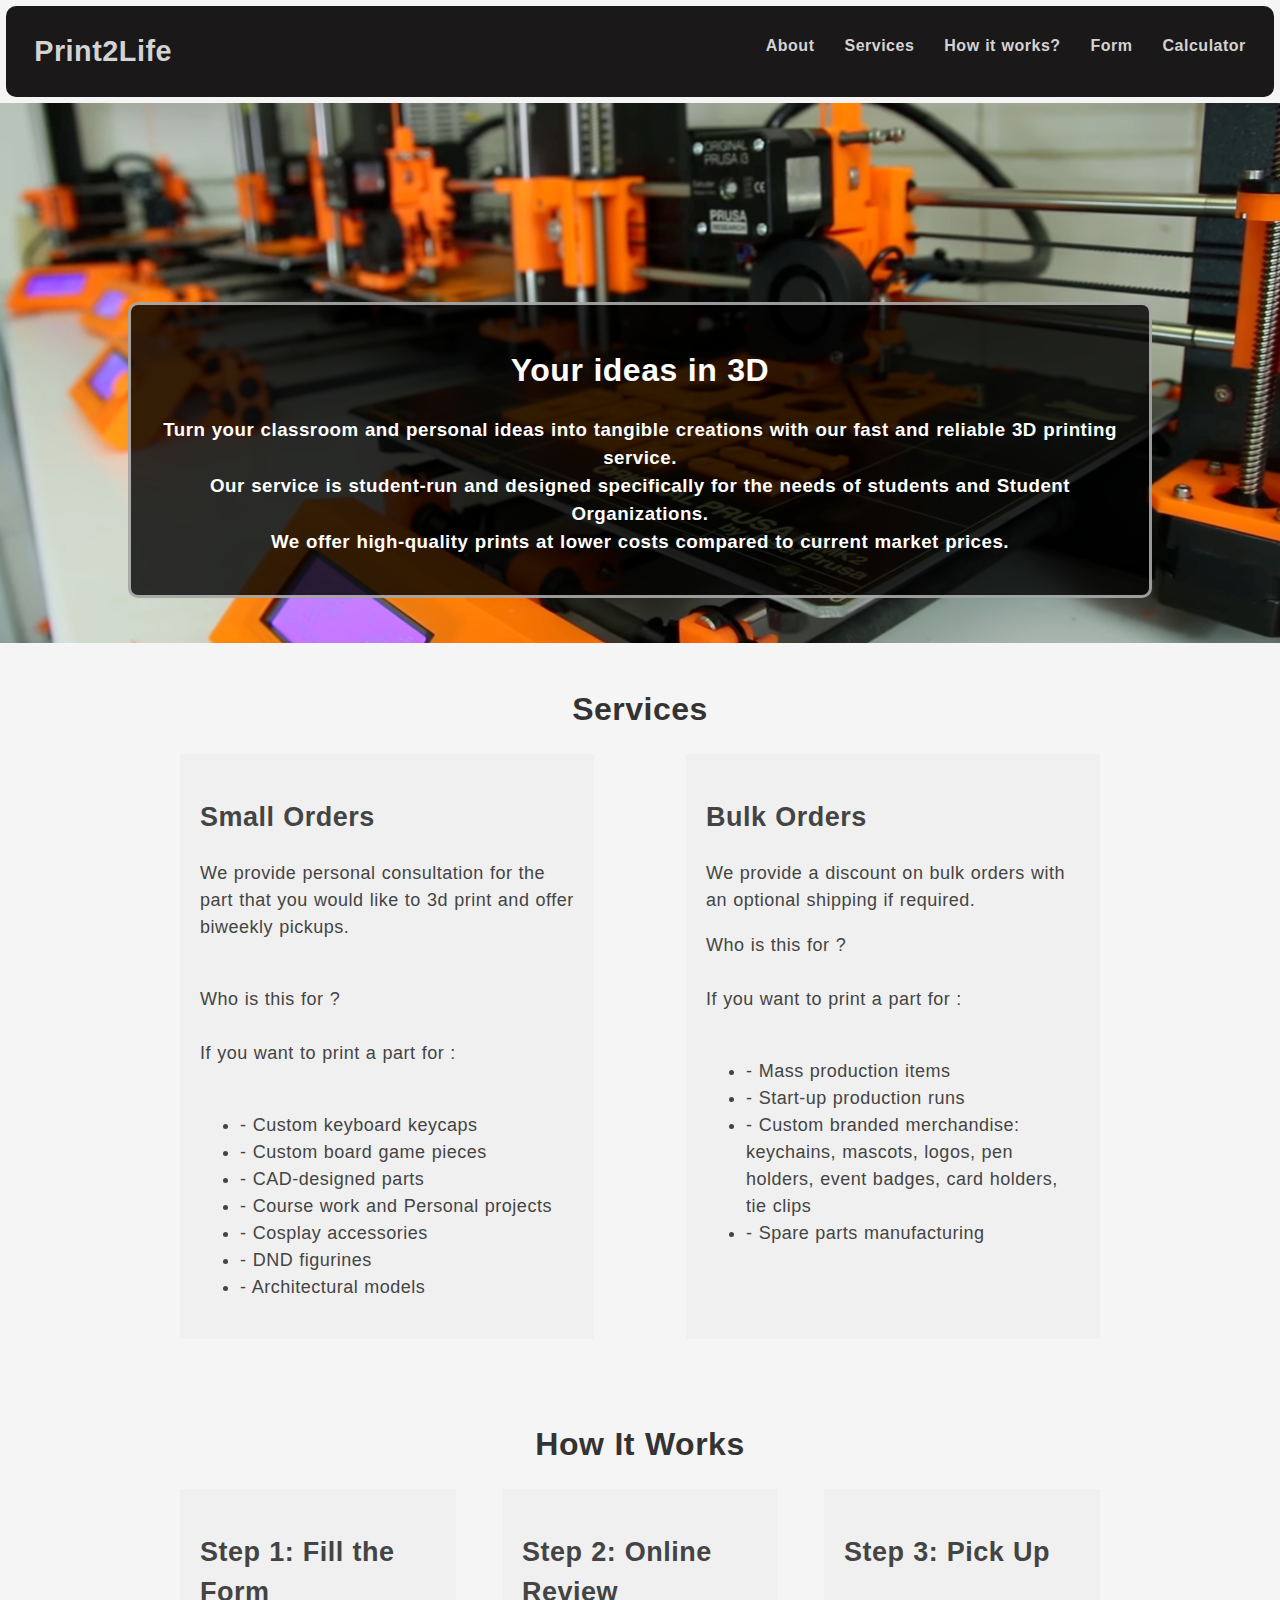
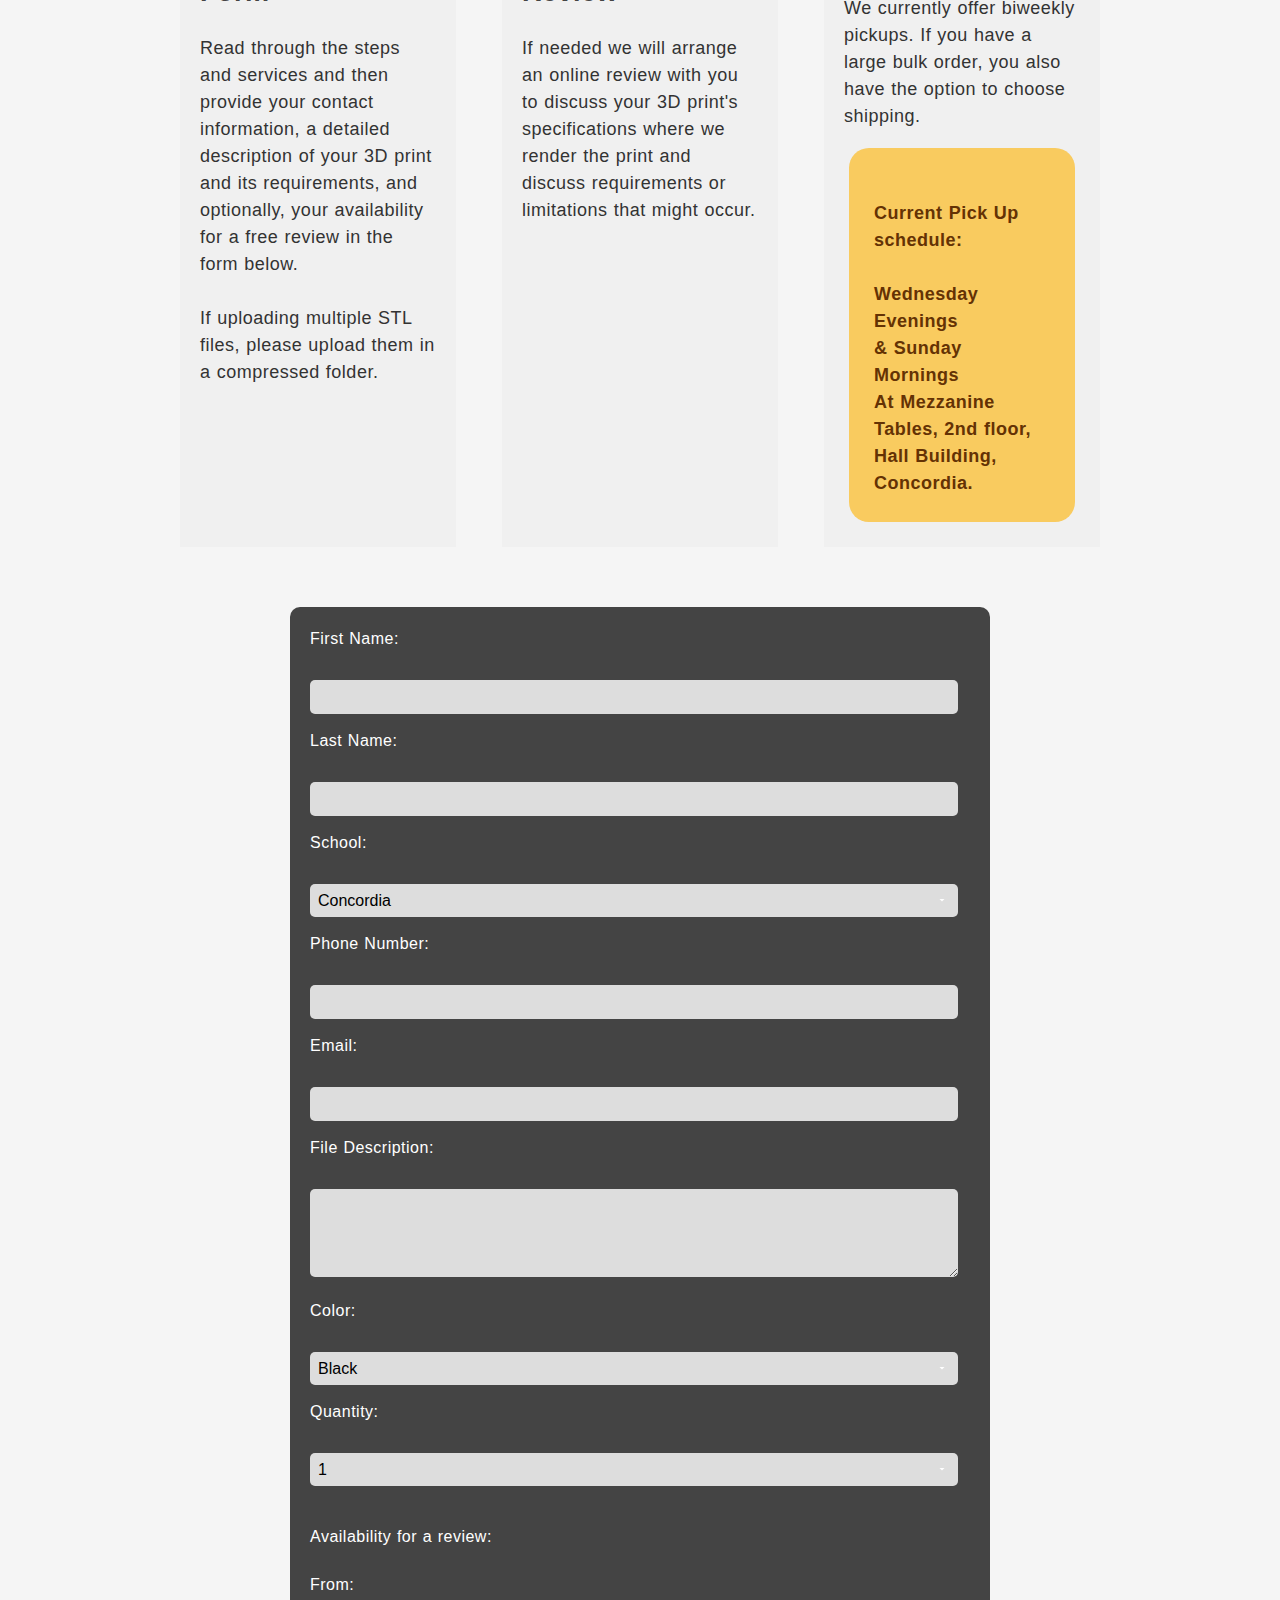
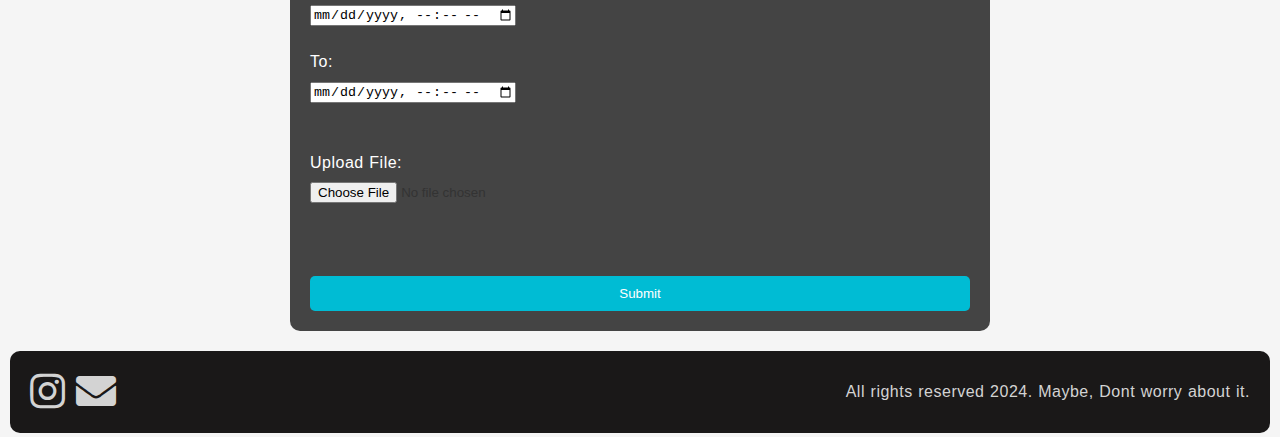
==== commit 95f0039a: "idk_anymore" ====
--- a/index.html
+++ b/index.html
@@ -180,6 +180,26 @@
         <option value="3">3</option>
         <option value="4">4</option>
         <option value="5">5</option>
+        <option value="5">6</option>
+        <option value="5">7</option>
+        <option value="5">8</option>
+        <option value="5">9</option>
+        <option value="5">10</option>
+        <option value="5">11</option>
+        <option value="5">12</option>
+        <option value="5">13</option>
+        <option value="5">14</option>
+        <option value="5">15</option>
+        <option value="5">16</option>
+        <option value="5">17</option>
+        <option value="5">18</option>
+        <option value="5">19</option>
+        <option value="5">20</option>
+        <option value="5">21</option>
+        <option value="5">22</option>
+        <option value="5">23</option>
+        <option value="5">24</option>
+        <option value="5">25+</option>
         <!-- Add more options as needed --></select
       ><br />
       <br />
--- a/styles.css
+++ b/styles.css
@@ -4,6 +4,7 @@
 *::after {
   box-sizing: border-box;
 }
+
 
 #intro-para{
   color: white;
@@ -33,6 +34,8 @@
   background-color: #f5f5f5;
   color: #333;
 }
+
+
 
 /* Header */
 .header {
@@ -241,6 +244,7 @@
   border: none;
   border-radius: 5px;
   background-color: #ddd;
+  font-size: 16px;
 }
 
 form select {
@@ -250,10 +254,12 @@
   background-image: url("data:image/svg+xml;charset=utf-8,%3Csvg xmlns='http://www.w3.org/2000/svg' width='12' height='12' viewBox='0 0 24 24' fill='%23ffffff'%3E%3Cpath d='M7 10l5 5 5-5z'/%3E%3C/svg%3E");
   background-repeat: no-repeat;
   background-position: right 10px center;
+  font-size: 16px;  
 }
 
 form textarea {
   resize: vertical;
+  font-size: 16px;
 }
 
 form input[type="file"] {
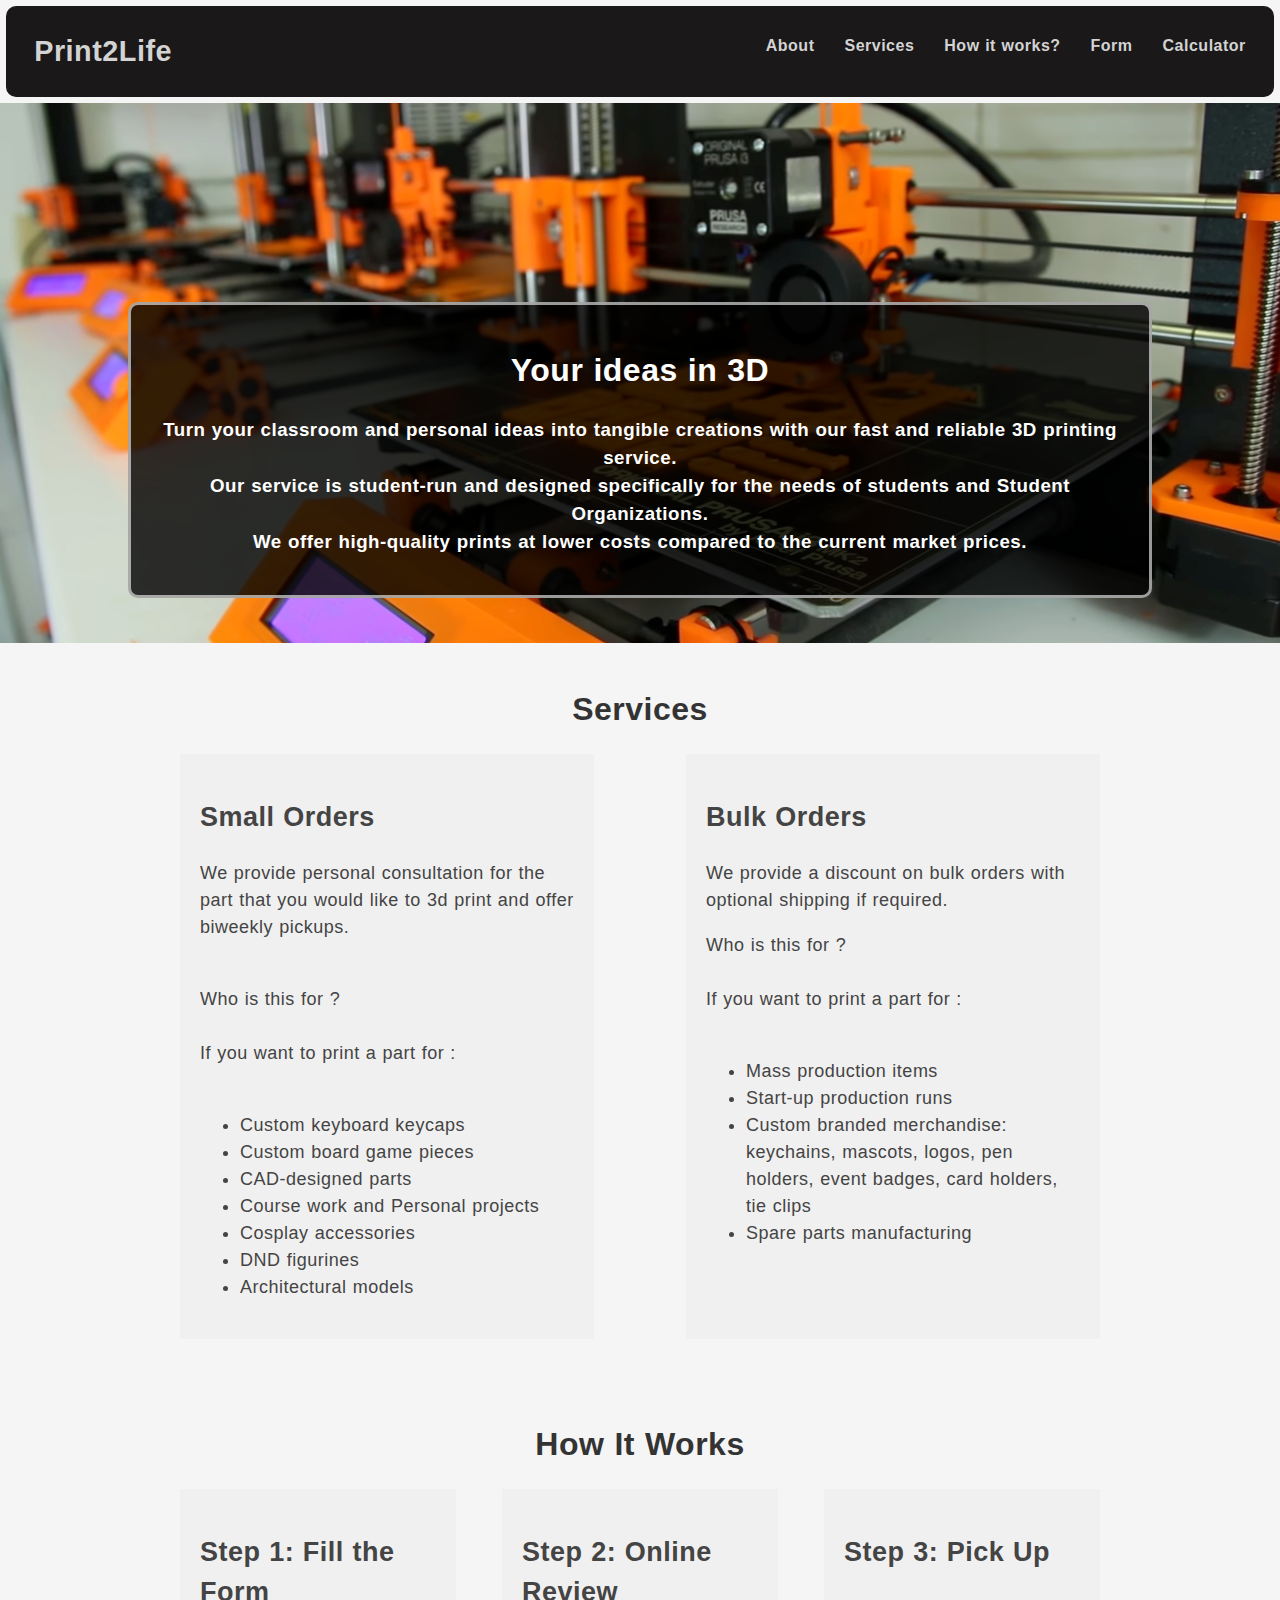
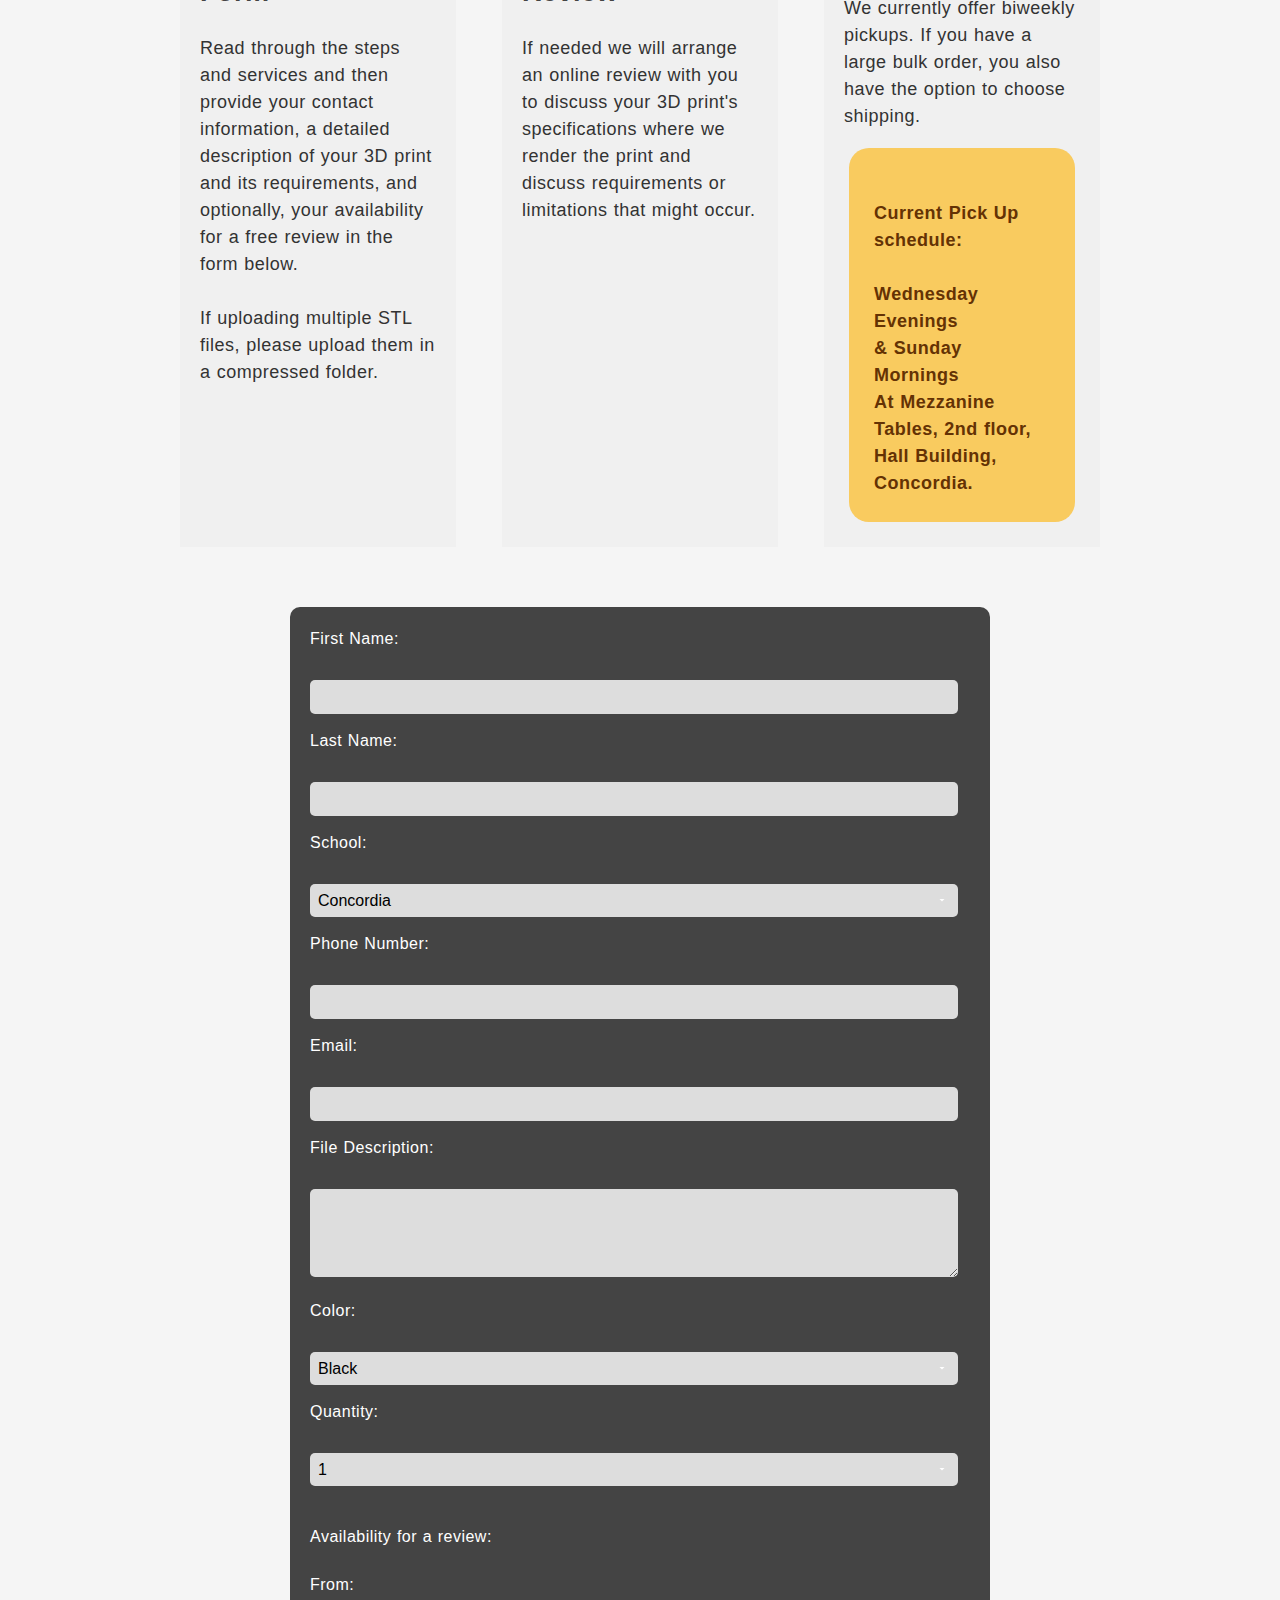
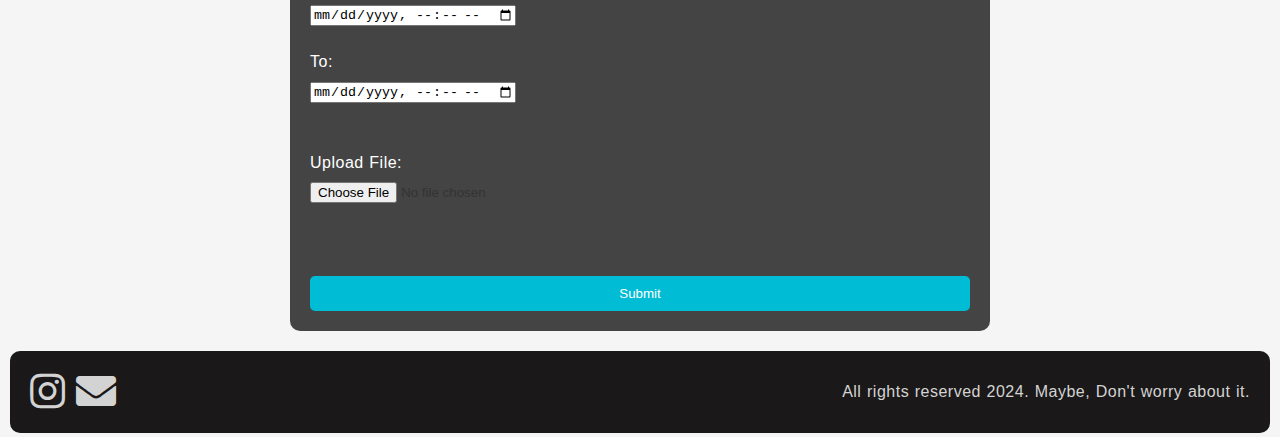
==== commit f70f0a41: "updated bullet points" ====
--- a/index.html
+++ b/index.html
@@ -37,7 +37,7 @@
         Our service is student-run and designed specifically for the needs of
         students and Student Organizations.
         <br />
-        We offer high-quality prints at lower costs compared to current market
+        We offer high-quality prints at lower costs compared to the current market
         prices.
       </h3>
     </div>
@@ -57,19 +57,19 @@
           If you want to print a part for :
 <br><br>
           <ul>
-            <li>- Custom keyboard keycaps</li>
-            <li>- Custom board game pieces</li>
-            <li>- CAD-designed parts</li>
-            <li>- Course work and Personal projects</li>
-            <li>- Cosplay accessories</li>
-            <li>- DND figurines</li>
-            <li>- Architectural models</li>
+            <li> Custom keyboard keycaps</li>
+            <li> Custom board game pieces</li>
+            <li> CAD-designed parts</li>
+            <li> Course work and Personal projects</li>
+            <li> Cosplay accessories</li>
+            <li> DND figurines</li>
+            <li> Architectural models</li>
           </ul>
         </div>
         <div class="service">
           <h2>Bulk Orders</h2>
           <p>
-            We provide a discount on bulk orders with an optional shipping if
+            We provide a discount on bulk orders with optional shipping if
             required.
             <br />
           </p>
@@ -77,10 +77,10 @@
           If you want to print a part for :
 <br><br>
           <ul>
-            <li>- Mass production items</li>
-            <li>- Start-up production runs</li>
-            <li>- Custom branded merchandise: keychains, mascots, logos, pen holders, event badges, card holders, tie clips</li>
-            <li>- Spare parts manufacturing</li>
+            <li> Mass production items</li>
+            <li> Start-up production runs</li>
+            <li> Custom branded merchandise: keychains, mascots, logos, pen holders, event badges, card holders, tie clips</li>
+            <li> Spare parts manufacturing</li>
           </ul>
         </div>
       </div>
@@ -250,7 +250,7 @@
           ></a>
         </div>
         <div class="additional-info">
-          <p>All rights reserved 2024. Maybe, Dont worry about it.</p>
+          <p>All rights reserved 2024. Maybe, Don't worry about it.</p>
         </div>
       </div>
     </footer>
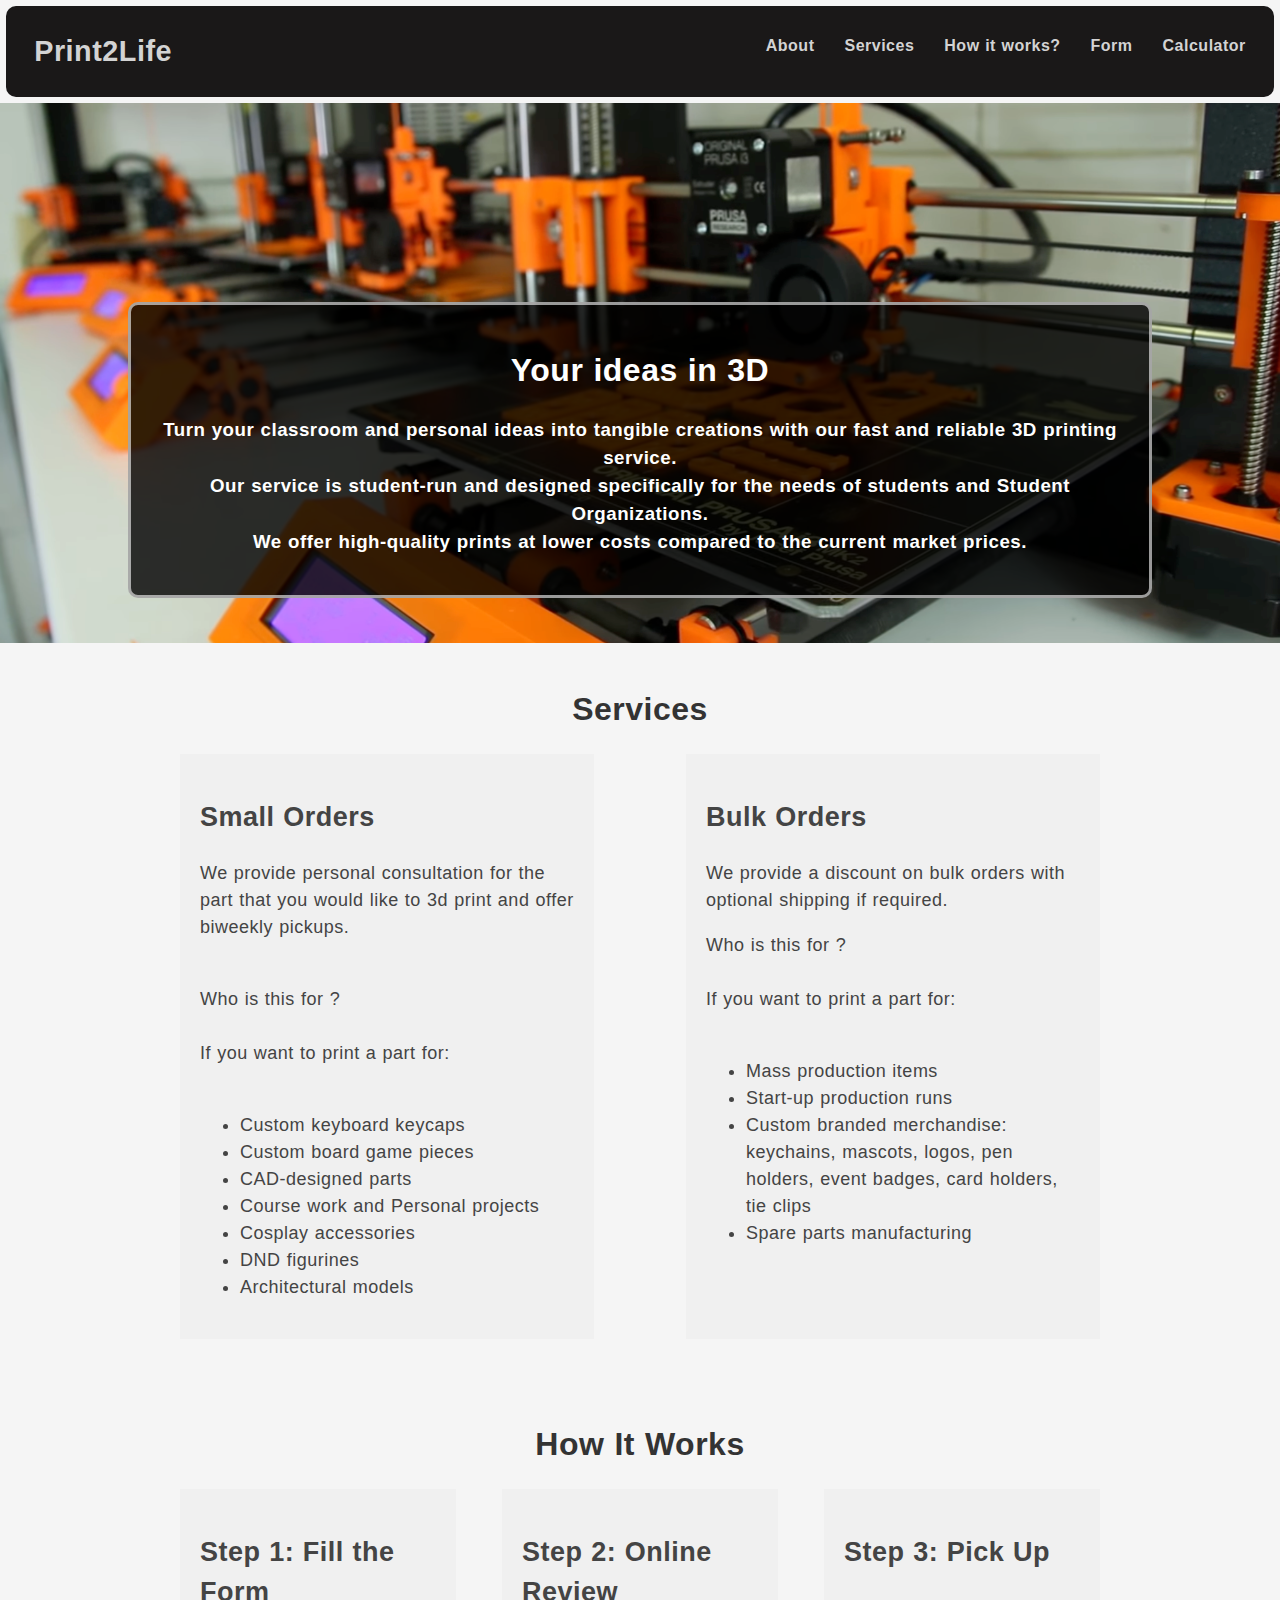
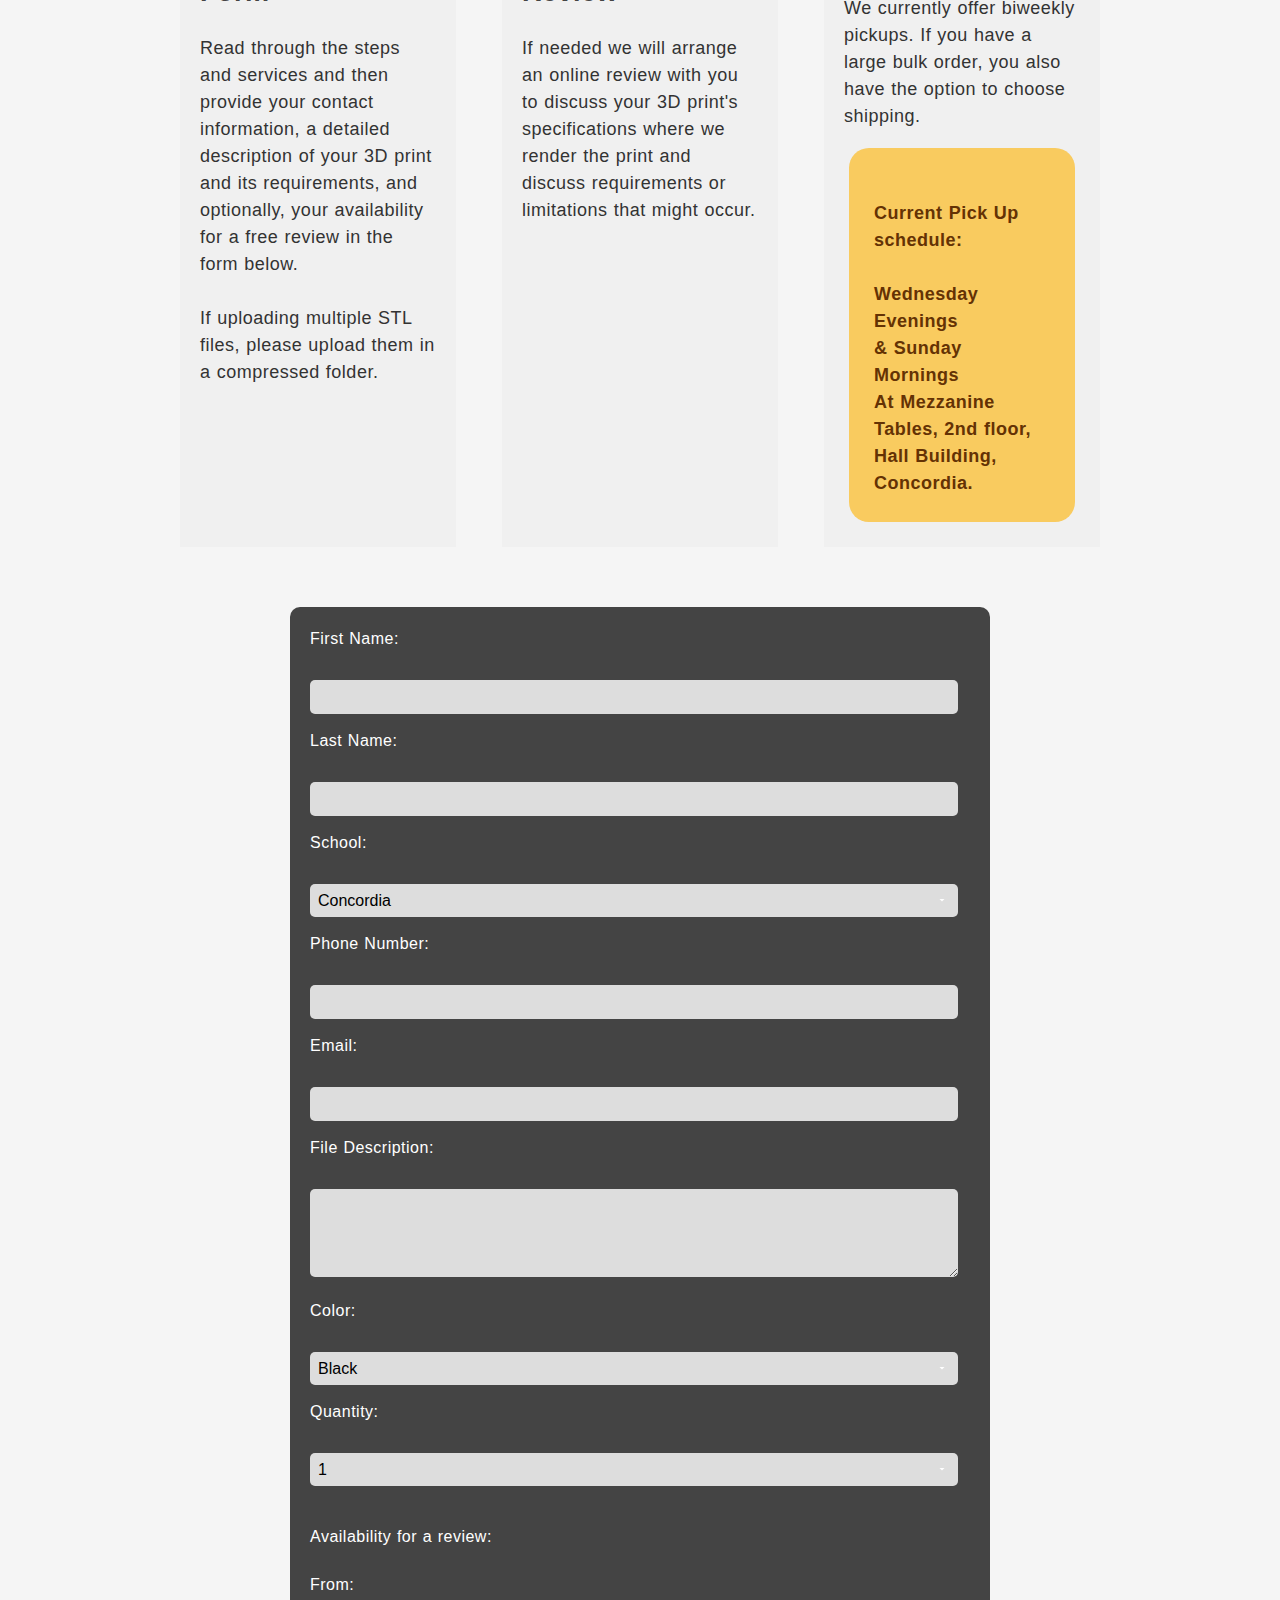
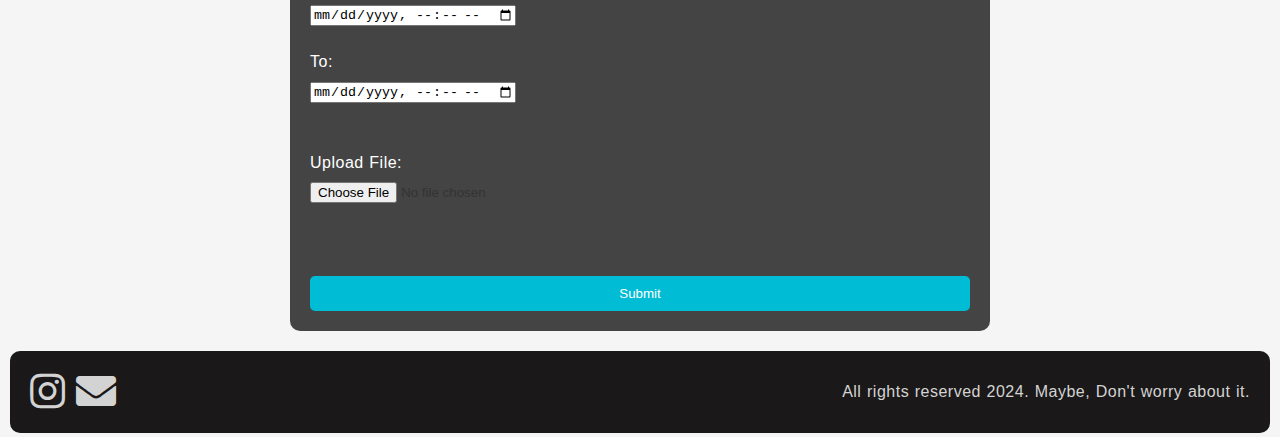
==== commit 1e81c7eb: "Update index.html punctuation fixes" ====
--- a/index.html
+++ b/index.html
@@ -54,7 +54,7 @@
             <br /><br />
           </p>
           Who is this for ?<br /><br />
-          If you want to print a part for :
+          If you want to print a part for:
 <br><br>
           <ul>
             <li> Custom keyboard keycaps</li>
@@ -74,7 +74,7 @@
             <br />
           </p>
           Who is this for ?<br /><br />
-          If you want to print a part for :
+          If you want to print a part for:
 <br><br>
           <ul>
             <li> Mass production items</li>
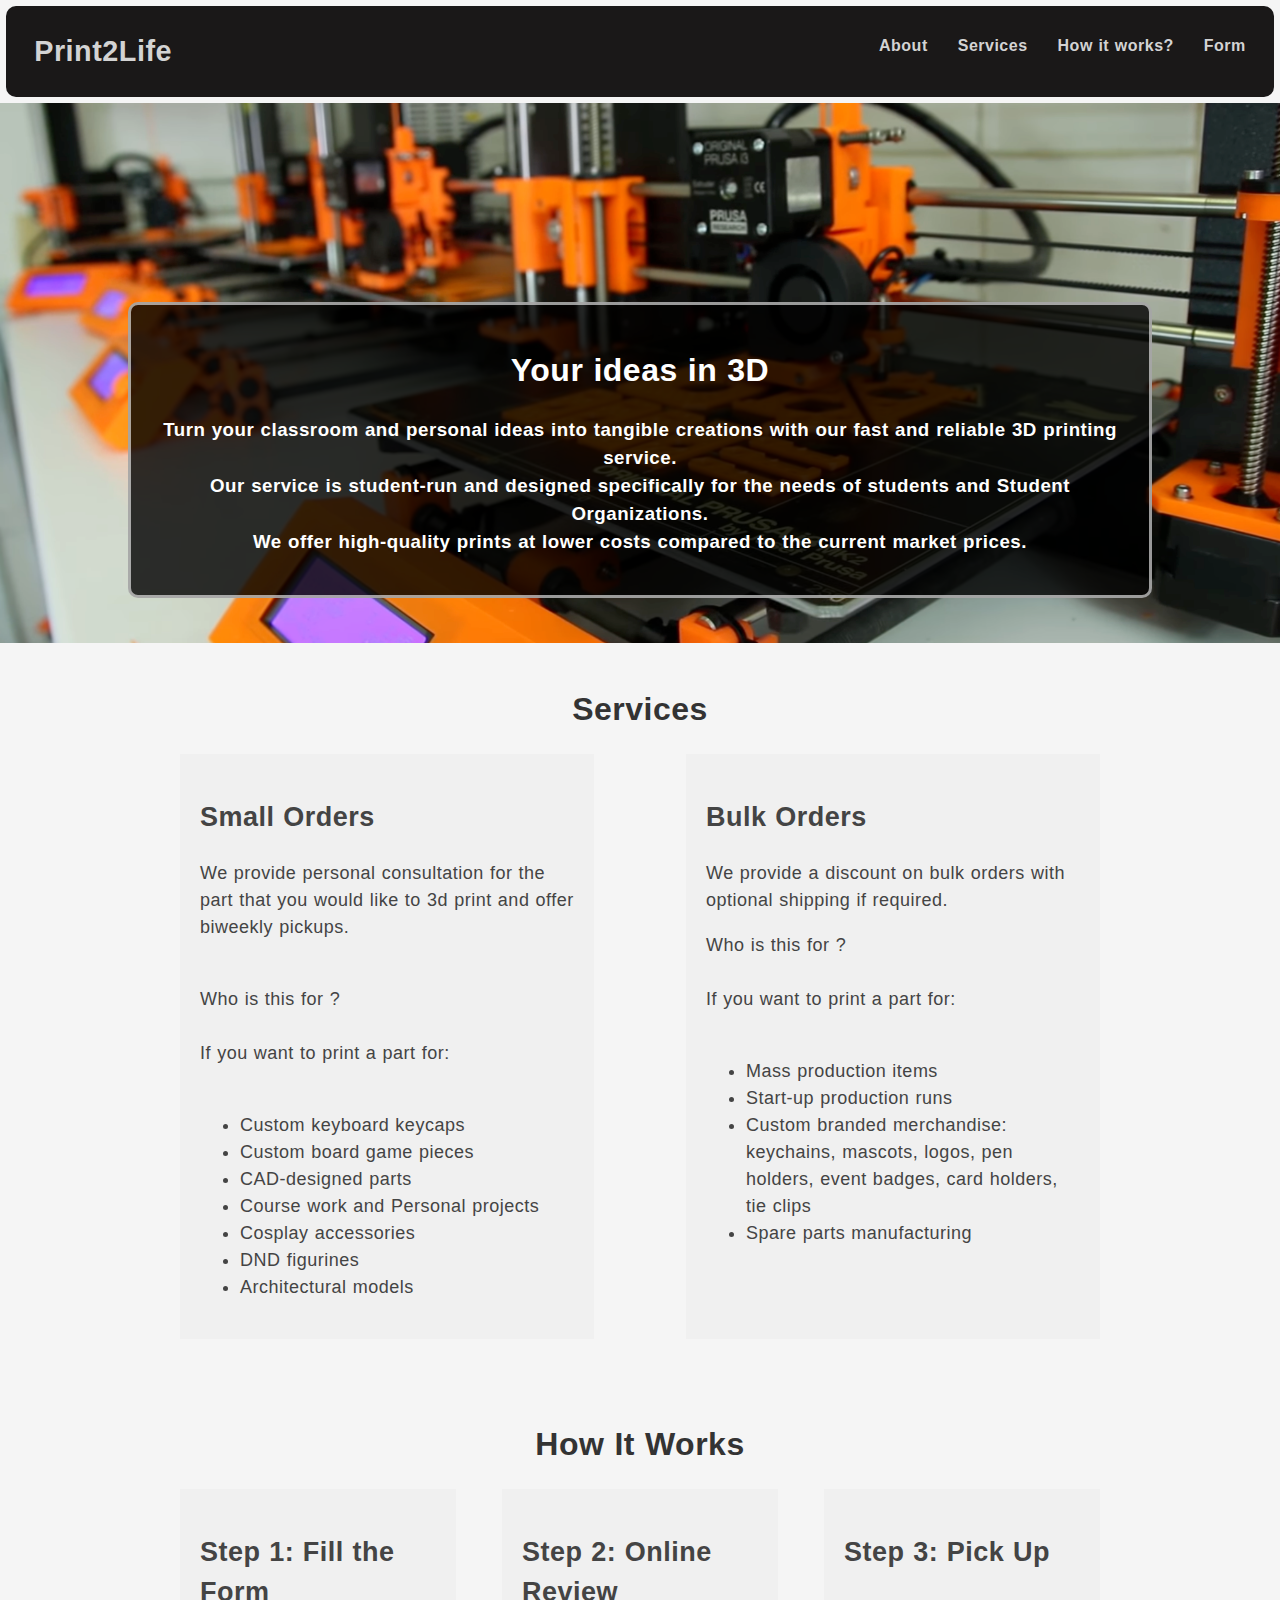
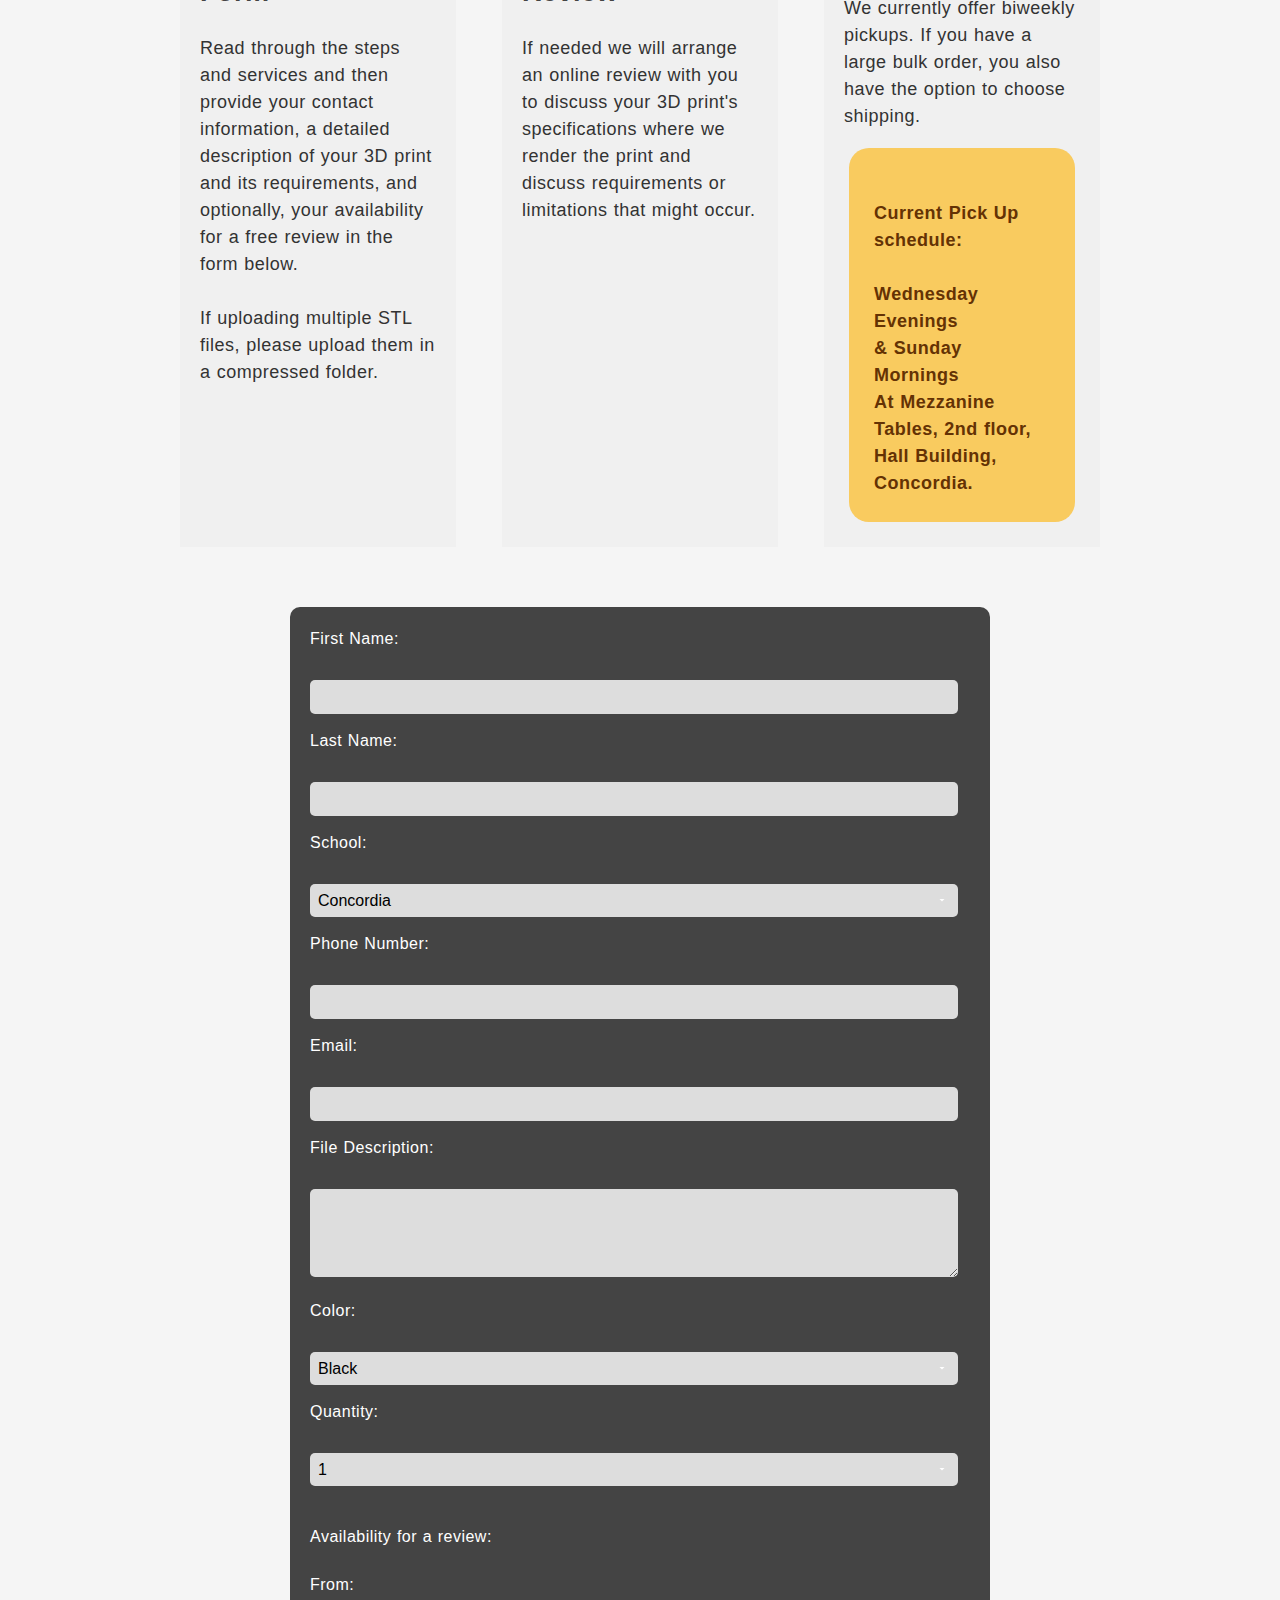
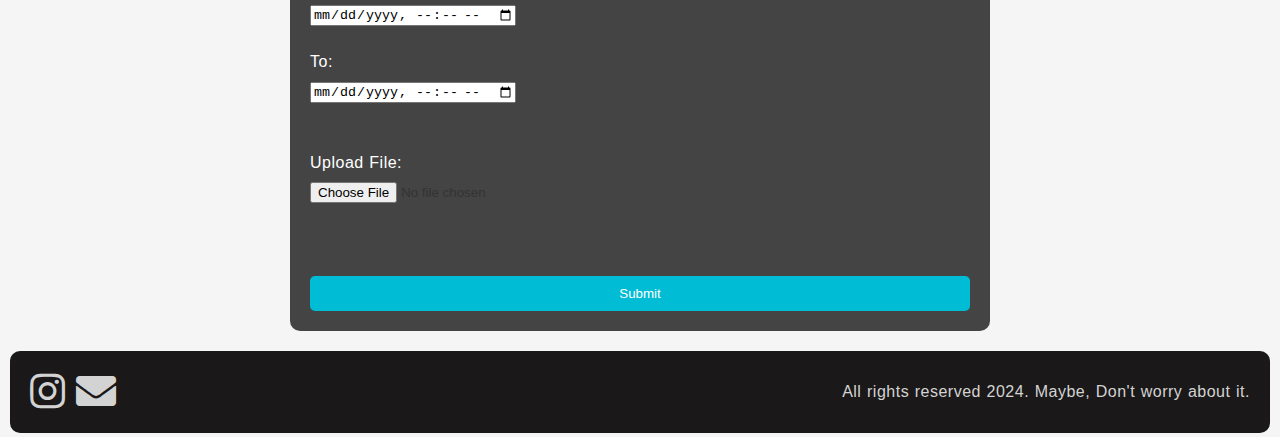
==== commit 1f139851: "commented out calculator page" ====
--- a/index.html
+++ b/index.html
@@ -22,7 +22,7 @@
         <li><a href="index.html#services">Services</a></li>
         <li><a href="index.html#how-it-works">How it works?</a></li>
         <li><a href="index.html#formfin">Form</a></li>
-        <li><a href="calculator.html">Calculator</a></li>
+        <!--<li><a href="calculator.html">Calculator</a></li>-->
       </ul>
     </header>
 
